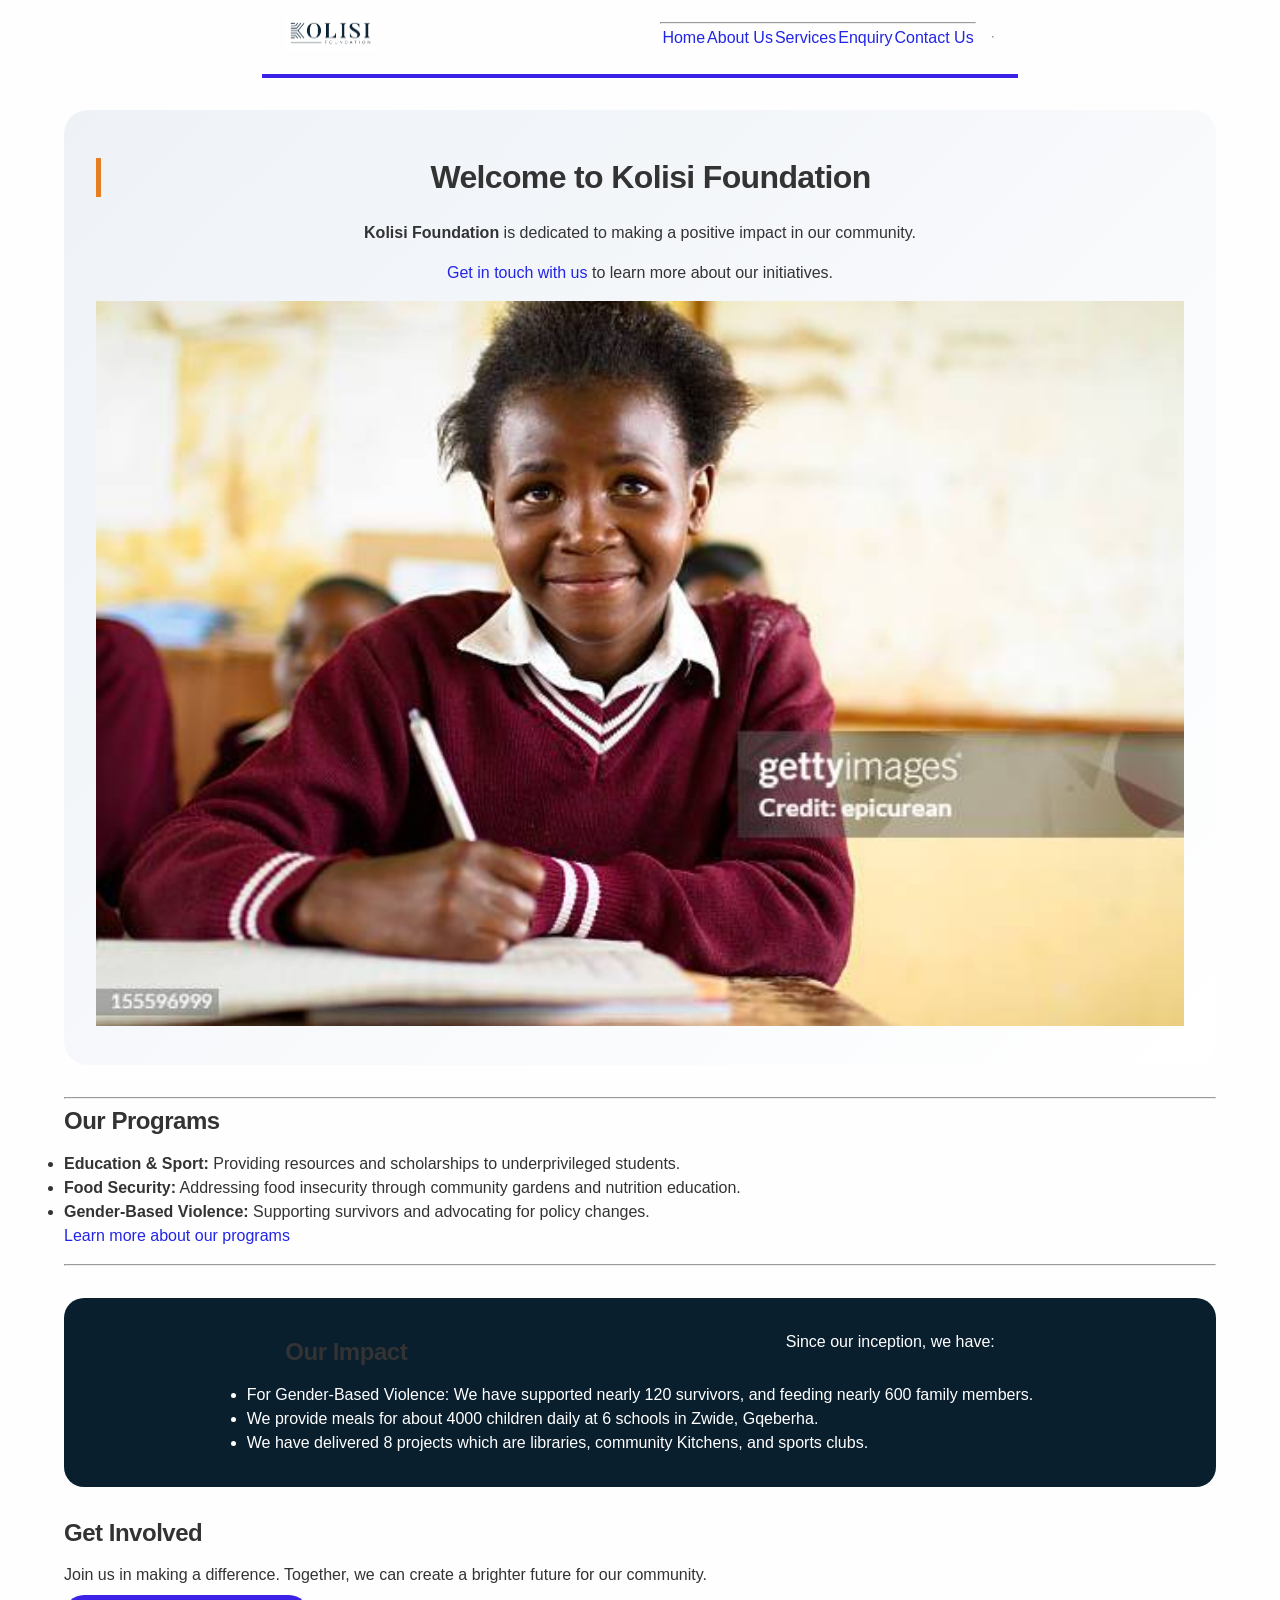
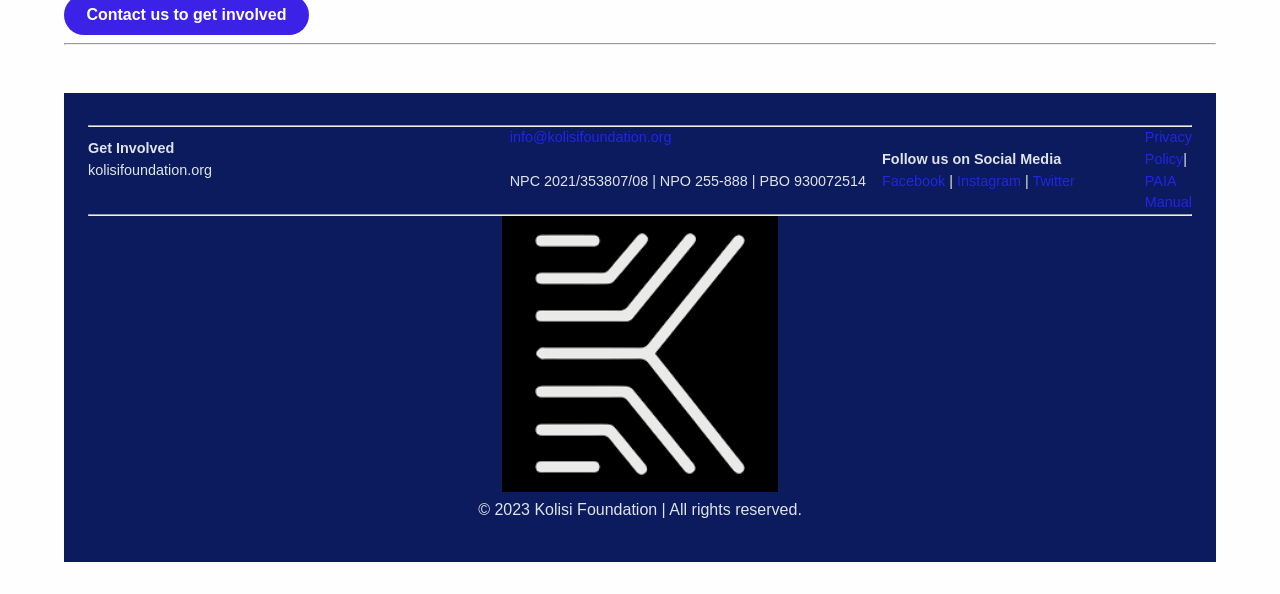
==== index.html @ f2f33336 "Add a contact form to the contact page and an enquiry form to the enquiry page. Also, add a new CSS " ====
<!DOCTYPE html>
<html lang="en">
 <head>
    <meta charset="UTF-8">
    <meta name="viewport" content="width=device-width, initial-scale=1.0">
    <title>Home</title>
    <link rel="stylesheet" href="styles.css">
 </head>
 <body>
  <!-- Header & Navigation -->
   <header class="header-container">
    <div class="logo">
     <a href="index.html"><img src="kolisi-foundation.png" alt="Kolisi Foundation" width="25%" height="25%"></a>
    </div>
    <nav class="navbar">
     <hr>
    <table>
     <tr>
      <td><a href="index.html" class="nav-link active">Home</a></td>
      <td><a href="about.html" class="nav-link">About Us</a></td>
      <td><a href="services.html" class="nav-link">Services</a></td>
      <td><a href="enquiry.html" class="nav-link">Enquiry</a></td>
      <td><a href="contact.html" class="nav-link">Contact Us</a></td>
     </tr>
    </table>  
   </nav>
   <!-- End of Navigation -->
    <hr>
    </header>
  <main class="main-content">
    <!-- Hero Section -->
     <section class="hero">
      <h2>Welcome to Kolisi Foundation</h2>
      <p><strong>Kolisi Foundation</strong> is dedicated to making a positive impact in our community.</p>
      <p> <a href="enquiry.html">Get in touch with us</a> to learn more about our initiatives.</p>
      <img src="School-Learners-img.jpg" alt="School Learners" width="100%" height="100%">
     </section>
     <!-- End of Hero Section -->
     <hr>

     <!-- Featured Programs -->
      <section class="featured-programs">
        <h3>Our Programs</h3>
        <ul>
          <li><strong>Education & Sport:</strong> Providing resources and scholarships to underprivileged students.</li>
          <li><strong>Food Security:</strong> Addressing food insecurity through community gardens and nutrition education.</li>
          <li><strong>Gender-Based Violence:</strong> Supporting survivors and advocating for policy changes.</li>
        </ul>
        <p><a href="services.html">Learn more about our programs</a></p>
      </section>
      <!-- End of Featured Programs -->
      <hr>
      <!-- Stats -->
        <section class="stats">
          <h3>Our Impact</h3>
          <p>Since our inception, we have:</p>
          <ul>
            <li>For Gender-Based Violence: We have supported nearly 120 survivors, and feeding nearly 600 family members.</li>
            <li> We provide meals for about 4000 children daily at 6 schools in Zwide, Gqeberha.</li>
            <li> We have delivered 8 projects which are libraries, community Kitchens, and sports clubs.</li>
          </ul>
        </section>
      <!-- Call to Action -->
       <section class="call-to-action">
        <h3 class="heading-tertiary">Get Involved</h3>
        <p>Join us in making a difference. Together, we can create a brighter future for our community.</p>
        <p><a href="enquiry.html" class="btn-primary">Contact us to get involved</a></p>
       </section>
       <!-- End of Call to Action -->
       <hr>
       <!-- Footer Start-->
<footer class="footer">
  <hr>
  <table width="100%" border="0" cellpadding="10" cellspacing="0">
    <tr valign="center">
      <!-- Get Involve + -->
       <td width="40%">
        <strong>Get Involved</strong><br>kolisifoundation.org<br><br></td>
        <!-- Email + registration numbers -->
         <td width="35%">
          <a href="mailto:info@kolisifoundation.org">info@kolisifoundation.org</a><br><br>
          NPC 2021/353807/08 | NPO 255-888 | PBO 930072514<br><br>
         </td>
        <!-- Social Media -->
        <td width="25%">
          <strong>Follow us on Social Media</strong><br>
          <a href="https://www.facebook.com/kolisifoundation" target="_blank">Facebook</a> | 
          <a href="https://www.instagram.com/kolisifoundation" target="_blank">Instagram</a> | 
          <a href="https://twitter.com/kolisifoundation" target="_blank">Twitter</a>
        </td>
        <!-- Policy Links -->
          <td width="30%">
            <a href="#">Privacy Policy</a>| <a href="#">PAIA Manual</a>
          </td>
    </tr>
  </table>
  <hr>
  <div align="center">
    <img src="kf-mini-logo.png" alt="Kolisi Foundation" width="25%" height="25%">
    <p>&copy; 2023 Kolisi Foundation | All rights reserved.</p>
  </div>
</footer>
<!-- End of Footer -->
  </main>
  </body>
</html>
---- styles.css ----
/* ---------------------------------------------
   1. CSS RESET & BASE STYLES (consistent across browsers)
   --------------------------------------------- */
* {
    margin: 0;
    padding: 0;
    box-sizing: border-box;
}

/* Set base font size (1rem = 10px) */
html {
    font-size: 100%; /* 10px default */
}

body {
    font-family: 'Segoe UI', Roboto, 'Helvetica Neue', sans-serif;
    background-color: #fefefe;
    color: #333;
    line-height: 1.5;
    display: flex;
    flex-direction: column;
    min-height: 100vh;
}

/* Main content wrapper – pushes footer down */
main {
    flex: 1;
    max-width: 1200px;
    margin: 0 auto;
    padding: 2rem 1.5rem;
    width: 100%;
}

/* ---------------------------------------------
   2. TYPOGRAPHY STYLES (scales, weights, spacing)
   --------------------------------------------- */
h1, h2, h3, h4 {
    font-weight: 700;
    line-height: 1.2;
    margin-bottom: 1rem;
    letter-spacing: -0.02em;
}

h1 {
    font-size: 2.5rem;   /* 25px */
}

h2 {
    font-size: 2rem;     /* 20px */
    border-left: 5px solid #e67e22;
    padding-left: 1rem;
    margin-top: 1rem;
    margin-bottom: 1.5rem;
}

h3 {
    font-size: 1.5rem;   /* 15px */
    color: #333;
    margin-top: 0.5rem;
}

p {
    margin-bottom: 1rem;
    font-size: 1rem;
    line-height: 1.5;
}

a {
    color: #2225e6;
    text-decoration: none;
    transition: all 0.2s ease;
}

a:hover {
    text-decoration: underline;
    color: #162fbf;
}

/* Typography helper for small text */
.small-text {
    font-size: 0.875rem; /* 24px */
    letter-spacing: 0.02em;
}

/* ---------------------------------------------
   3. LAYOUT STRUCTURE – Flexbox & Grid (Desktop first)
   --------------------------------------------- */
/* Header with navigation */
header {
    background-color:#fefefe;
    color: white;
    padding: 1rem 1.5rem;
    border-bottom: 4px solid #3c22e6;
}

.header-container {
    max-width: 1200px;
    margin: 0 auto;
    display: flex;
    flex-wrap: wrap;
    justify-content: space-between;
    align-items: center;
    gap: 1rem;
}

.logo h1 {
    margin: 0;
    font-size: 1.5rem;
}

.logo a {
    color: white;
    text-decoration: none;
}

nav ul {
    display: flex;
    flex-wrap: wrap;
    list-style: none;
    gap: 1.5rem;
}

nav ul li a {
    color: #f0f0f0;
    font-weight: 500;
    padding: 0.5rem 0;
}

nav ul li a:hover,
nav ul li a.active {
    color: #3accf9;
    border-bottom: 2px solid #3c22e6;
}

/* Grid for service cards (index & service page) */
.service-grid, .featured-grid {
    display: grid;
    grid-template-columns: repeat(auto-fit, minmax(280px, 1fr));
    gap: 2rem;
    margin: 2rem 0;
}

.card {
    background: #f9fafc;
    padding: 1.5rem;
    border-radius: 16px;
    box-shadow: 0 2px 8px rgba(0,0,0,0.05);
    transition: transform 0.2s, box-shadow 0.2s;
    border-top: 4px solid #6022e6;
}

.card:hover {
    transform: translateY(-5px);
    box-shadow: 0 10px 20px rgba(0,0,0,0.1);
}

/* About page – team grid */
.team-grid {
    display: grid;
    grid-template-columns: repeat(auto-fill, minmax(220px, 1fr));
    gap: 1.5rem;
    margin: 2rem 0;
}

.team-member {
    background: white;
    border: 1px solid #e0e7ef;
    padding: 1rem;
    border-radius: 12px;
    transition: box-shadow 0.2s;
}

.team-member:hover {
    box-shadow: 0 4px 12px rgba(0,0,0,0.08);
}

/* Contact page – two-column layout */
.contact-grid {
    display: grid;
    grid-template-columns: 1fr 1fr;
    gap: 2rem;
    margin: 2rem 0;
}

/* Form layout */
form {
    background: #f8fafc;
    padding: 1.8rem;
    border-radius: 20px;
}

fieldset {
    border: 1px solid #cbd5e1;
    border-radius: 12px;
    padding: 1rem 1.5rem;
    margin-bottom: 1.5rem;
}

legend {
    font-weight: bold;
    padding: 0 1rem;
}

label {
    font-weight: 500;
    display: block;
    margin-top: 0.75rem;
}

input, select, textarea {
    width: 100%;
    max-width: 500px;
    padding: 0.6rem;
    margin-top: 0.25rem;
    margin-bottom: 0.8rem;
    border: 1px solid #cbd5e1;
    border-radius: 8px;
    font-family: inherit;
    transition: border 0.2s, box-shadow 0.2s;
}

input:focus, select:focus, textarea:focus {
    outline: none;
    border-color: #3c22e6;
    box-shadow: 0 0 0 3px rgba(60, 34, 230, 0.2);
}

button, .btn-primary {
    background-color: #3c22e6;
    color: white;
    padding: 0.7rem 1.4rem;
    border: none;
    border-radius: 50px;
    font-weight: 600;
    cursor: pointer;
    transition: background 0.2s;
}

button:hover, .btn-primary:hover {
    background-color: #162fbf;
}

/* Service table */
.service-table {
    width: 100%;
    border-collapse: collapse;
    margin: 2rem 0;
}

.service-table th, .service-table td {
    border: 1px solid #ccc;
    padding: 12px;
    text-align: left;
    vertical-align: top;
}

.service-table th {
    background: #0a1f2e;
    color: white;
}

.service-table tr:nth-child(even) {
    background: #f9fafb;
}

/* Hero section on index */
.hero {
    background: linear-gradient(135deg, #eef2f7, #fff);
    padding: 2rem;
    border-radius: 24px;
    text-align: center;
    margin-bottom: 2rem;
}

.stats {
    display: flex;
    flex-wrap: wrap;
    justify-content: space-around;
    background: #0a1f2e;
    color: white;
    padding: 2rem;
    border-radius: 20px;
    margin: 2rem 0;
}

.stat-item {
    text-align: center;
    min-width: 120px;
}

.stat-number {
    font-size: 2rem;
    font-weight: bold;
    color: #f9b43a;
}

/* ---------------------------------------------
   4. FOOTER (Kolisi Foundation style with map link)
   --------------------------------------------- */
footer {
    background-color: #0b1b5e;
    color: #e0e4e8;
    padding: 2rem 1.5rem 1.5rem;
    font-size: 0.9rem;
    margin-top: 3rem;
}

.footer-container {
    max-width: 1200px;
    margin: 0 auto;
}

.footer-grid {
    display: grid;
    grid-template-columns: repeat(auto-fit, minmax(200px, 1fr));
    gap: 2rem;
    margin-bottom: 2rem;
}

.footer-col p, .footer-col div {
    margin-bottom: 0.75rem;
}

.bequest-note {
    font-size: 0.85rem;
    color: #cbd5e1;
    border-left: 3px solid #e67e22;
    padding-left: 0.75rem;
}

.contact-email a, .map-link a {
    color: #f9b43a;
}

.reg-numbers {
    font-size: 0.8rem;
    background: rgba(255,255,255,0.05);
    padding: 0.5rem;
    border-radius: 8px;
    display: inline-block;
}

.icon-row {
    font-size: 1.4rem;
    letter-spacing: 0.5rem;
    margin: 1rem 0;
}

.policy-links a {
    color: #e0e4e8;
    margin-right: 1rem;
    font-size: 0.85rem;
}

.policy-links a:hover {
    color: #f9b43a;
}

.copyright {
    text-align: center;
    padding-top: 1.5rem;
    margin-top: 1rem;
    border-top: 1px solid #2c4c6e;
    display: flex;
    flex-wrap: wrap;
    justify-content: space-between;
    align-items: center;
    gap: 0.5rem;
}

.developer {
    font-size: 0.75rem;
}

/* ---------------------------------------------
   5. RESPONSIVE DESIGN (media queries, relative units)
   --------------------------------------------- */
/* Tablet breakpoint (max-width: 768px) */
@media (max-width: 768px) {
    html {
        font-size: 95%; 
    }
    /* slightly smaller base */
    .header-container {
        flex-direction: column;
        text-align: center;
    }
    
    nav ul {
        justify-content: center;
        gap: 1rem;
    }
    
    h1 {
        font-size: 2rem;
    }
    
    h2 {
        font-size: 1.6rem;
    }
    
    .contact-grid {
        grid-template-columns: 1fr;
        gap: 1rem;
    }
    
    .footer-grid {
        grid-template-columns: 1fr;
        text-align: center;
    }
    
    .bequest-note {
        text-align: left;
    }
    
    .copyright {
        flex-direction: column;
    }
    
    .stats {
        flex-direction: column;
        gap: 1rem;
    }
}

/* Mobile breakpoint (max-width: 480px) */
@media (max-width: 480px) {
    body {
        font-size: 0.95rem;
    }
    
    main {
        padding: 1rem;
    }
    
    nav ul {
        gap: 0.75rem;
        flex-wrap: wrap;
    }
    
    nav ul li a {
        font-size: 0.9rem;
    }
    
    .card, .team-member {
        padding: 1rem;
    }
    
    .hero {
        padding: 1.5rem;
    }
    
    button, .btn-primary {
        width: 100%;
        text-align: center;
    }
    
    input, select, textarea {
        max-width: 100%;
    }
    
    .service-table th, .service-table td {
        padding: 8px;
        font-size: 0.85rem;
    }
}

/* ---------------------------------------------
   6. RESPONSIVE IMAGES (srcset & sizes hint)
   --------------------------------------------- */

*/
img {
    max-width: 100%;
    height: auto;
    display: block;
}

/* ---------------------------------------------
   7. VISUAL ENHANCEMENTS & PSEUDO-CLASSES
   --------------------------------------------- */
a:focus-visible, button:focus-visible, input:focus-visible {
    outline: 2px solid #e67e22;
    outline-offset: 2px;
}

.donate-btn {
    background-color: #e67e22;
    padding: 0.5rem 1rem;
    border-radius: 50px;
    color: white;
    font-weight: bold;
}

.donate-btn:hover {
    background-color: #bf6516;
    transform: scale(1.02);
}

/* Custom scrollbar (optional) */
::-webkit-scrollbar {
    width: 8px;
}
::-webkit-scrollbar-track {
    background: #f1f1f1;
}
::-webkit-scrollbar-thumb {
    background: #e67e22;
    border-radius: 4px;
}
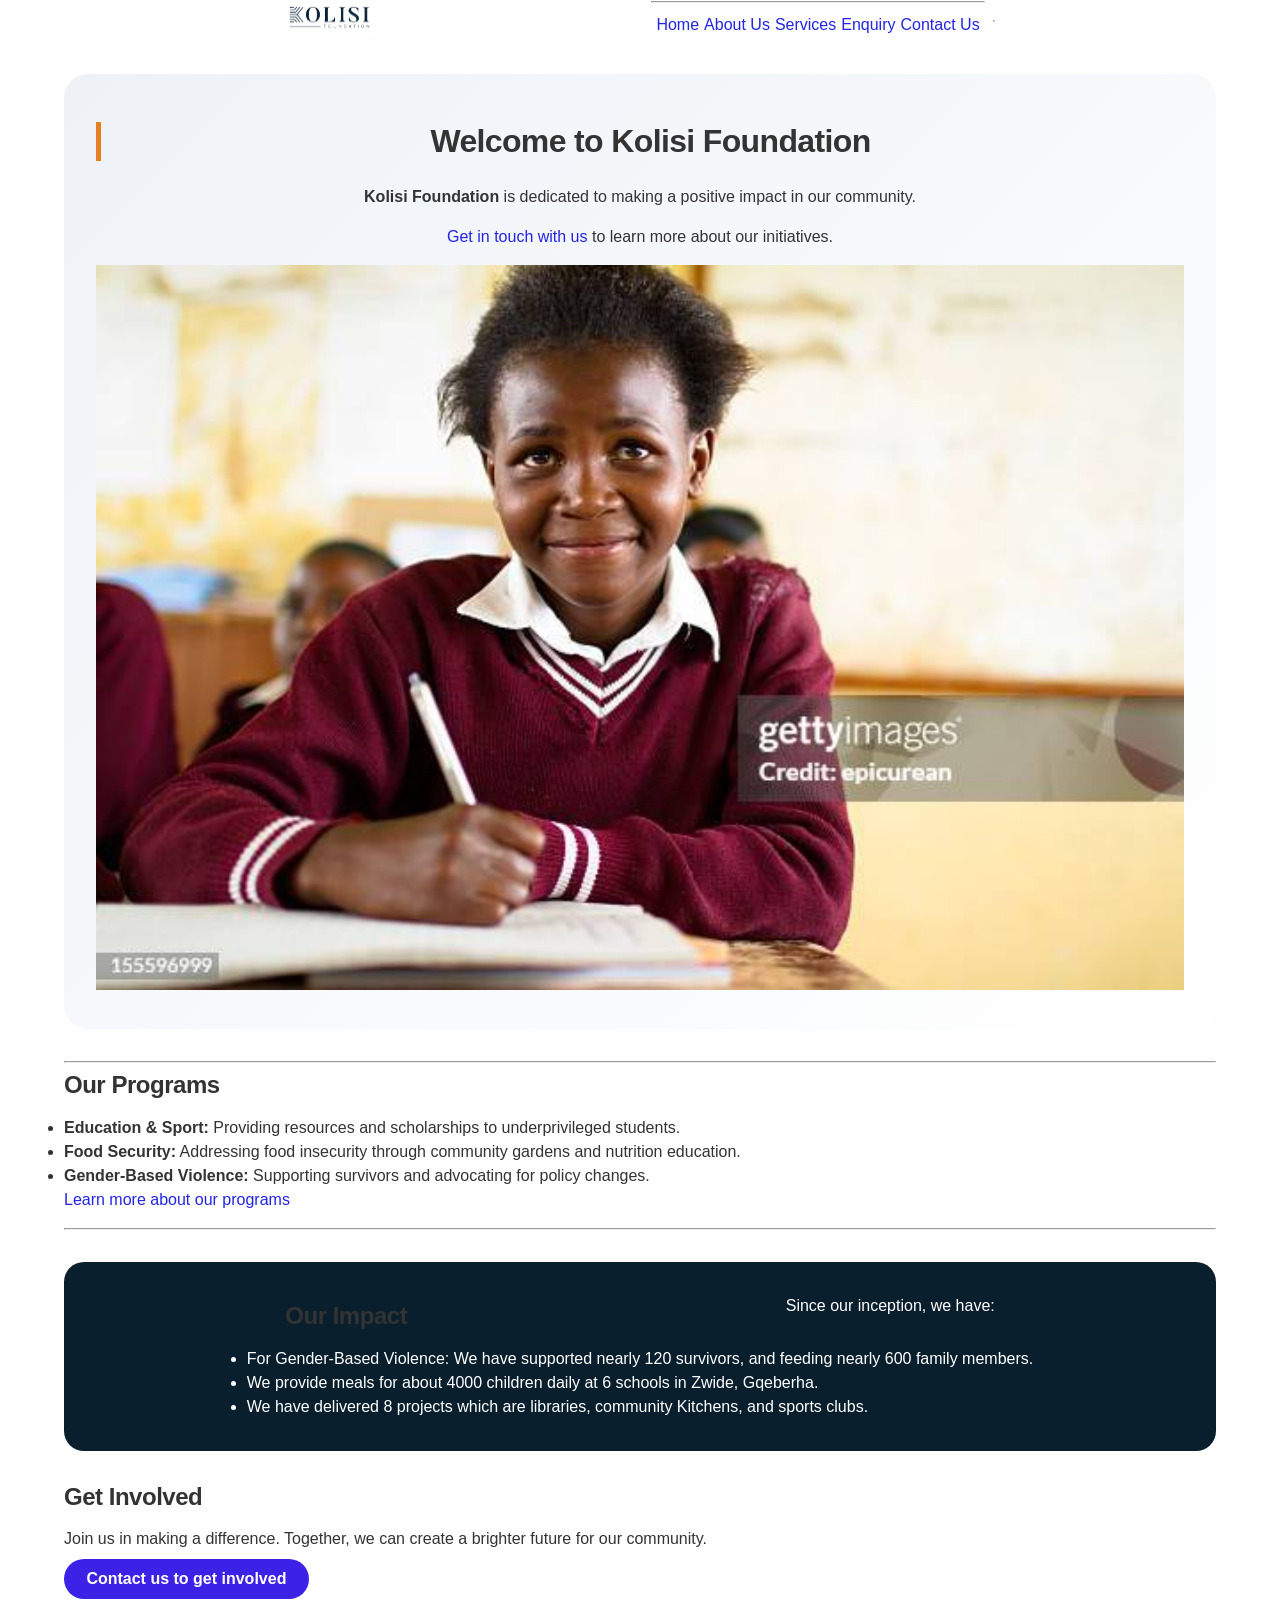
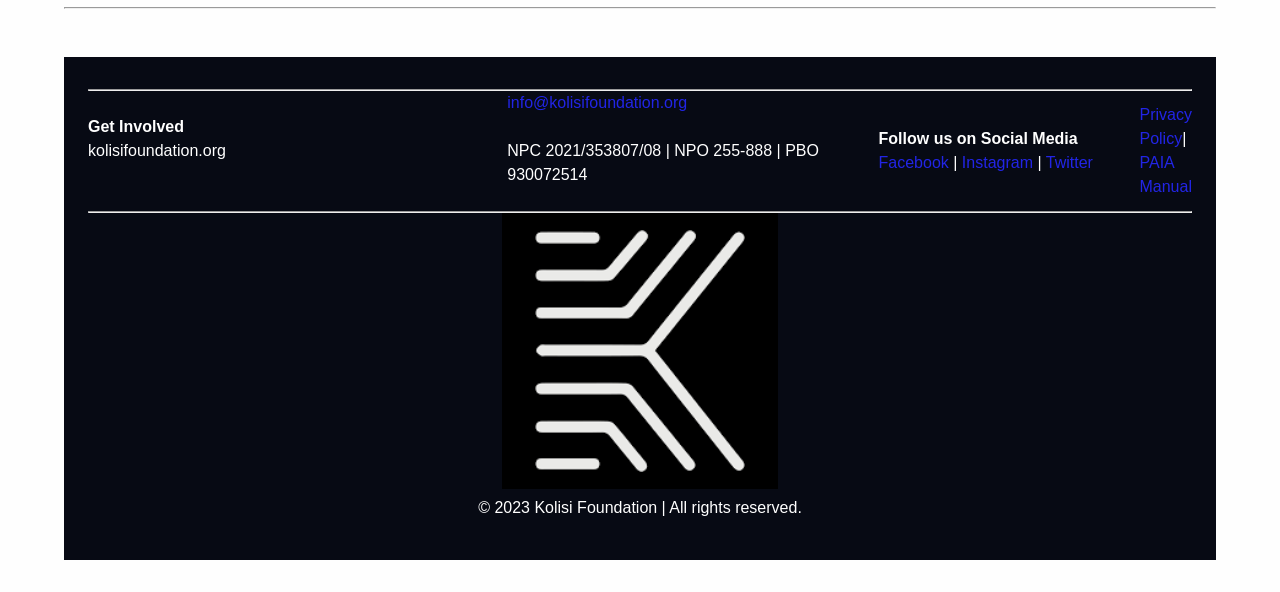
==== commit de303916: "" ====
--- a/index.html
+++ b/index.html
@@ -14,7 +14,8 @@
     </div>
     <nav class="navbar">
      <hr>
-    <table>
+    <table cellpadding="5" cellspacing="5" width="100%">
+      <tr>
      <tr>
       <td><a href="index.html" class="nav-link active">Home</a></td>
       <td><a href="about.html" class="nav-link">About Us</a></td>
--- a/styles.css
+++ b/styles.css
@@ -1,5 +1,5 @@
 /* ---------------------------------------------
-   1. CSS RESET & BASE STYLES (consistent across browsers)
+   1. CSS RESET & BASE STYLES 
    --------------------------------------------- */
 * {
     margin: 0;
@@ -7,9 +7,9 @@
     box-sizing: border-box;
 }
 
-/* Set base font size (1rem = 10px) */
+
 html {
-    font-size: 100%; /* 10px default */
+    font-size: 100%; 
 }
 
 body {
@@ -32,7 +32,7 @@
 }
 
 /* ---------------------------------------------
-   2. TYPOGRAPHY STYLES (scales, weights, spacing)
+   2. TYPOGRAPHY STYLES 
    --------------------------------------------- */
 h1, h2, h3, h4 {
     font-weight: 700;
@@ -42,11 +42,11 @@
 }
 
 h1 {
-    font-size: 2.5rem;   /* 25px */
+    font-size: 3rem;   
 }
 
 h2 {
-    font-size: 2rem;     /* 20px */
+    font-size: 2rem;     
     border-left: 5px solid #e67e22;
     padding-left: 1rem;
     margin-top: 1rem;
@@ -54,7 +54,7 @@
 }
 
 h3 {
-    font-size: 1.5rem;   /* 15px */
+    font-size: 1.5rem;  
     color: #333;
     margin-top: 0.5rem;
 }
@@ -68,17 +68,17 @@
 a {
     color: #2225e6;
     text-decoration: none;
-    transition: all 0.2s ease;
+    transition: all 0.4s ease;
 }
 
 a:hover {
     text-decoration: underline;
-    color: #162fbf;
+    color: #1621bf;
 }
 
 /* Typography helper for small text */
 .small-text {
-    font-size: 0.875rem; /* 24px */
+    font-size: 1rem; 
     letter-spacing: 0.02em;
 }
 
@@ -86,11 +86,11 @@
    3. LAYOUT STRUCTURE – Flexbox & Grid (Desktop first)
    --------------------------------------------- */
 /* Header with navigation */
-header {
+.site-header {
     background-color:#fefefe;
     color: white;
-    padding: 1rem 1.5rem;
-    border-bottom: 4px solid #3c22e6;
+    padding: 3rem 6rem;
+    border-bottom: 6px solid #e65a22;
 }
 
 .header-container {
@@ -100,12 +100,12 @@
     flex-wrap: wrap;
     justify-content: space-between;
     align-items: center;
-    gap: 1rem;
+    gap: 0.5rem;
 }
 
 .logo h1 {
     margin: 0;
-    font-size: 1.5rem;
+    font-size: 0.5rem;
 }
 
 .logo a {
@@ -117,7 +117,7 @@
     display: flex;
     flex-wrap: wrap;
     list-style: none;
-    gap: 1.5rem;
+    gap: 8rem;
 }
 
 nav ul li a {
@@ -132,7 +132,7 @@
     border-bottom: 2px solid #3c22e6;
 }
 
-/* Grid for service cards (index & service page) */
+/* Grid for service cards */
 .service-grid, .featured-grid {
     display: grid;
     grid-template-columns: repeat(auto-fit, minmax(280px, 1fr));
@@ -150,14 +150,14 @@
 }
 
 .card:hover {
-    transform: translateY(-5px);
+    transform: translateY(-6px);
     box-shadow: 0 10px 20px rgba(0,0,0,0.1);
 }
 
 /* About page – team grid */
 .team-grid {
     display: grid;
-    grid-template-columns: repeat(auto-fill, minmax(220px, 1fr));
+    grid-template-columns: repeat(auto-fill, minmax(250px, 1fr));
     gap: 1.5rem;
     margin: 2rem 0;
 }
@@ -184,7 +184,7 @@
 
 /* Form layout */
 form {
-    background: #f8fafc;
+    background: #1f0cef;
     padding: 1.8rem;
     border-radius: 20px;
 }
@@ -237,14 +237,14 @@
 }
 
 button:hover, .btn-primary:hover {
-    background-color: #162fbf;
+    background-color: #163bbf;
 }
 
 /* Service table */
 .service-table {
     width: 100%;
     border-collapse: collapse;
-    margin: 2rem 0;
+    margin: 3rem 0;
 }
 
 .service-table th, .service-table td {
@@ -291,22 +291,21 @@
 .stat-number {
     font-size: 2rem;
     font-weight: bold;
-    color: #f9b43a;
 }
 
 /* ---------------------------------------------
-   4. FOOTER (Kolisi Foundation style with map link)
+   4. FOOTER
    --------------------------------------------- */
 footer {
-    background-color: #0b1b5e;
-    color: #e0e4e8;
+    background-color: #070a14;
+    color:white;
     padding: 2rem 1.5rem 1.5rem;
-    font-size: 0.9rem;
+    font-size: 1rem;
     margin-top: 3rem;
 }
 
 .footer-container {
-    max-width: 1200px;
+    max-width: 1000px;
     margin: 0 auto;
 }
 
@@ -318,14 +317,14 @@
 }
 
 .footer-col p, .footer-col div {
-    margin-bottom: 0.75rem;
+    margin-bottom: 4rem;
 }
 
 .bequest-note {
-    font-size: 0.85rem;
+    font-size: 5rem;
     color: #cbd5e1;
-    border-left: 3px solid #e67e22;
-    padding-left: 0.75rem;
+    border-left: 10px solid #e67e22;
+    padding-left: 4rem;
 }
 
 .contact-email a, .map-link a {
@@ -334,7 +333,7 @@
 
 .reg-numbers {
     font-size: 0.8rem;
-    background: rgba(255,255,255,0.05);
+    background: rgba(255, 255, 255, 0.1);
     padding: 0.5rem;
     border-radius: 8px;
     display: inline-block;
@@ -352,15 +351,11 @@
     font-size: 0.85rem;
 }
 
-.policy-links a:hover {
-    color: #f9b43a;
-}
-
 .copyright {
     text-align: center;
     padding-top: 1.5rem;
     margin-top: 1rem;
-    border-top: 1px solid #2c4c6e;
+    border-top: 1px solid #546e2c;
     display: flex;
     flex-wrap: wrap;
     justify-content: space-between;
@@ -369,16 +364,36 @@
 }
 
 .developer {
-    font-size: 0.75rem;
+    font-size: 2rem;
 }
 
 /* ---------------------------------------------
-   5. RESPONSIVE DESIGN (media queries, relative units)
-   --------------------------------------------- */
-/* Tablet breakpoint (max-width: 768px) */
+   5. RESPONSIVE DESIGN
+   --------------------------------------------- */
+/* Tablet breakpoint */
+@media (max-width: 992px) {
+    .grid-3col,
+    .grid-4col {
+        grid-template-columns: repeat(2, 1fr);
+        gap: 1.5rem;
+    }
+    
+    .hero-title {
+        font-size: 2.2rem;
+    }
+    
+    .heading-primary {
+        font-size: 2.2rem;
+    }
+    
+    .heading-secondary {
+        font-size: 1.8rem;
+    }
+}
+
 @media (max-width: 768px) {
     html {
-        font-size: 95%; 
+        font-size: 90%; 
     }
     /* slightly smaller base */
     .header-container {
@@ -400,12 +415,12 @@
     }
     
     .contact-grid {
-        grid-template-columns: 1fr;
+        grid-template-columns: 2fr;
         gap: 1rem;
     }
     
     .footer-grid {
-        grid-template-columns: 1fr;
+        grid-template-columns: 2fr;
         text-align: center;
     }
     
@@ -428,8 +443,8 @@
     body {
         font-size: 0.95rem;
     }
-    
-    main {
+
+    .main-content {
         padding: 1rem;
     }
     
@@ -465,8 +480,8 @@
     }
 }
 
-/* ---------------------------------------------
-   6. RESPONSIVE IMAGES (srcset & sizes hint)
+/* ---------------------
+    6. IMAGE STYLES
    --------------------------------------------- */
 
 */
@@ -477,15 +492,15 @@
 }
 
 /* ---------------------------------------------
-   7. VISUAL ENHANCEMENTS & PSEUDO-CLASSES
+   7. VISUAL ENHANCEMENTS
    --------------------------------------------- */
 a:focus-visible, button:focus-visible, input:focus-visible {
-    outline: 2px solid #e67e22;
+    outline: 2px solid #e69822;
     outline-offset: 2px;
 }
 
 .donate-btn {
-    background-color: #e67e22;
+    background-color: #e67422;
     padding: 0.5rem 1rem;
     border-radius: 50px;
     color: white;
@@ -493,11 +508,11 @@
 }
 
 .donate-btn:hover {
-    background-color: #bf6516;
+    background-color: #ec852a;
     transform: scale(1.02);
 }
 
-/* Custom scrollbar (optional) */
+/* Custom scrollbar */
 ::-webkit-scrollbar {
     width: 8px;
 }
@@ -505,6 +520,6 @@
     background: #f1f1f1;
 }
 ::-webkit-scrollbar-thumb {
-    background: #e67e22;
+    background: #e66d22;
     border-radius: 4px;
 }
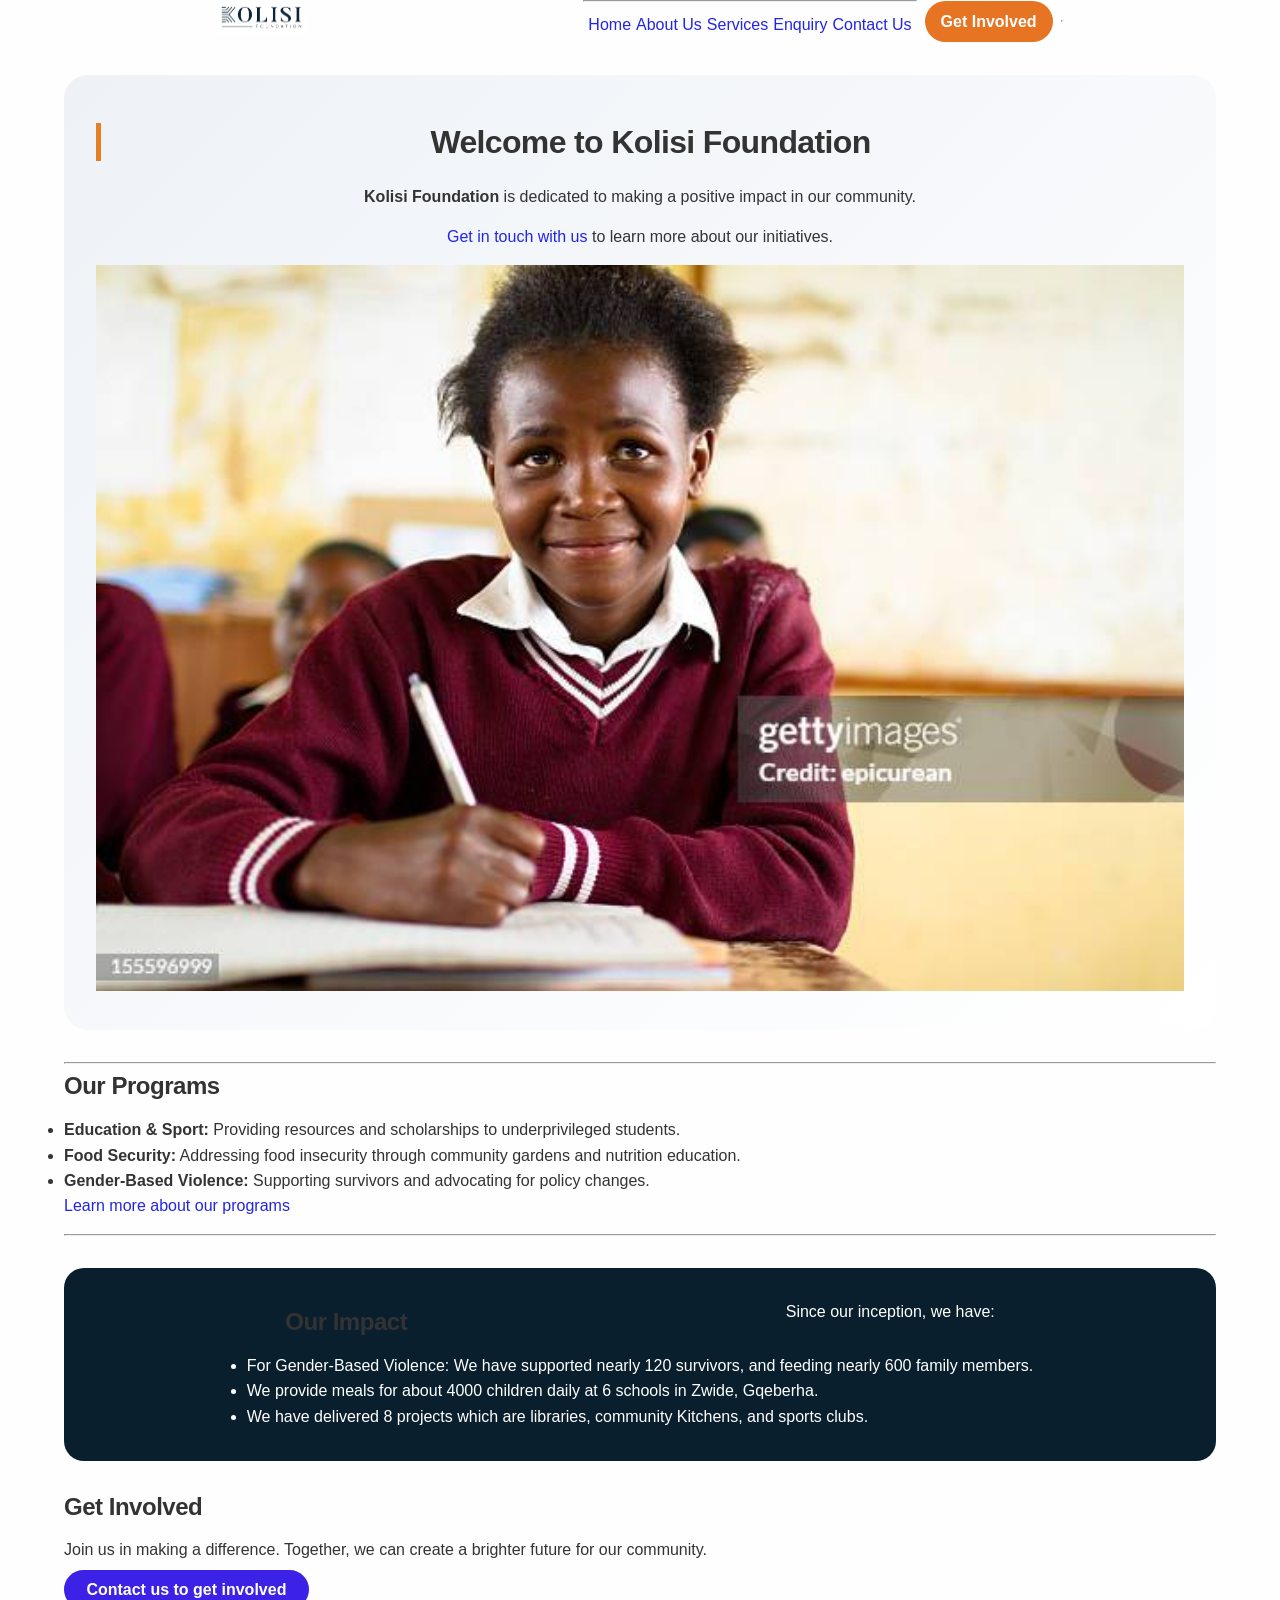
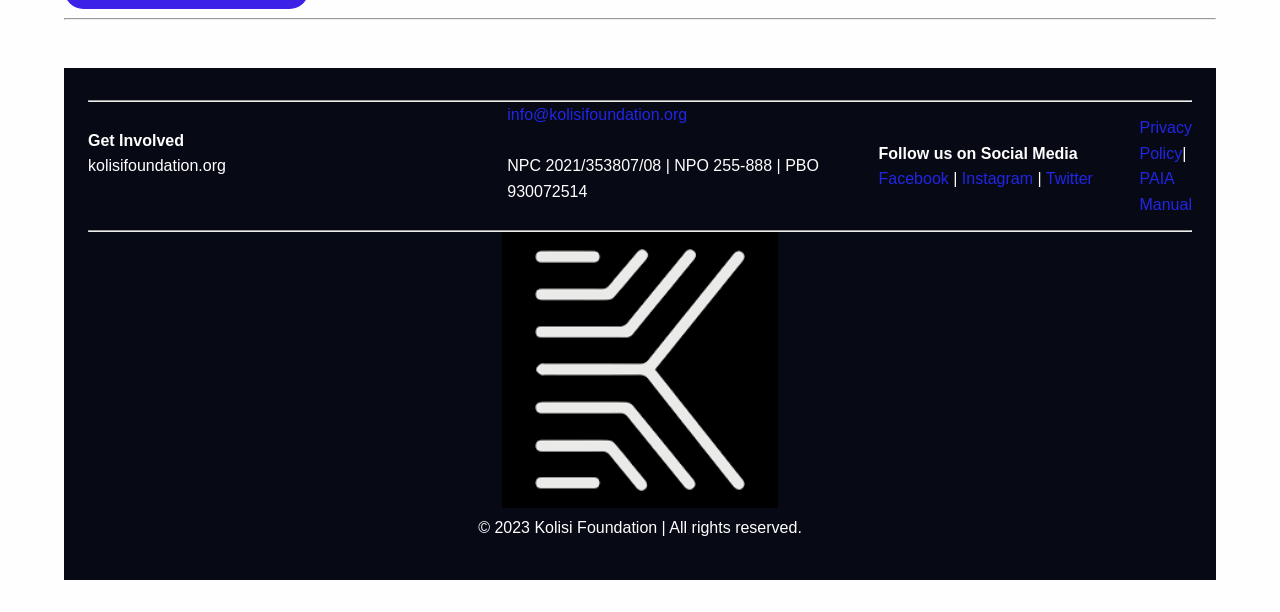
==== commit 1f37e867: "Added responsive hamburger menu to all pages and created a new grid class for better layout of servi" ====
--- a/index.html
+++ b/index.html
@@ -12,6 +12,14 @@
     <div class="logo">
      <a href="index.html"><img src="kolisi-foundation.png" alt="Kolisi Foundation" width="25%" height="25%"></a>
     </div>
+    
+    <!-- Hamburger toggle (hidden on desktop) -->
+    <input type="checkbox" id="nav-toggle" class="nav-toggle">
+   <label for="nav-toggle" class="nav-toggle-label">
+     <span></span>
+     <span></span>
+     <span></span>
+    </label>
     <nav class="navbar">
      <hr>
     <table cellpadding="5" cellspacing="5" width="100%">
@@ -25,6 +33,7 @@
      </tr>
     </table>  
    </nav>
+    <a href="enquiry.html" class="donate-btn">Get Involved</a>
    <!-- End of Navigation -->
     <hr>
     </header>
--- a/styles.css
+++ b/styles.css
@@ -10,13 +10,14 @@
 
 html {
     font-size: 100%; 
+    scroll-behavior: smooth;
 }
 
 body {
     font-family: 'Segoe UI', Roboto, 'Helvetica Neue', sans-serif;
     background-color: #fefefe;
     color: #333;
-    line-height: 1.5;
+    line-height: 1.6;
     display: flex;
     flex-direction: column;
     min-height: 100vh;
@@ -86,13 +87,25 @@
    3. LAYOUT STRUCTURE – Flexbox & Grid (Desktop first)
    --------------------------------------------- */
 /* Header with navigation */
+.container {
+    max-width: 1200px;
+    margin: 0 auto;
+    padding: 0 1.5rem;
+    width: 100%;
+}
 .site-header {
     background-color:#fefefe;
     color: white;
     padding: 3rem 6rem;
     border-bottom: 6px solid #e65a22;
 }
-
+.main-content{
+    flex: 1;
+    max-width: 1200px;
+    margin: 0 auto;
+    padding: 2rem 1.5rem;
+        width: 100%;
+}
 .header-container {
     max-width: 1200px;
     margin: 0 auto;
@@ -133,6 +146,13 @@
 }
 
 /* Grid for service cards */
+.grid-auto-fit {
+    display: grid;
+    grid-template-columns: repeat(auto-fit, minmax(250px, 1fr));
+    gap: 2rem;
+    margin: 2rem 0;
+}
+
 .service-grid, .featured-grid {
     display: grid;
     grid-template-columns: repeat(auto-fit, minmax(280px, 1fr));
@@ -479,9 +499,123 @@
         font-size: 0.85rem;
     }
 }
-
+/* ----------- Hamburger Menu (Mobile only)-------------*/
+.nav-toggle {
+    display: none; /* hide the checkbox itself */
+}
+/* Hamburger icon styles - hidden on desktop, shown on mobile */
+.nav-toggle-label {
+    display: none; /* hidden on desktop */
+    flex-direction: column;
+    justify-content: space-between;
+    width: 30px;
+    height: 21px;
+    cursor: pointer;
+}
+.nav-toggle-label span {
+    display: block;
+    height: 3px;
+    width: 100%;
+    background-color: white;
+    border-radius: 3px;
+    transition: all 0.3s ease;
+}
+/*----- MOBILE STYLES (max-width: 767px) -----*/
+@media (max-width: 767px) {
+    .nav-toggle-label {
+        display: flex; /* show hamburger on mobile */
+    }
+    
+    .navbar {
+        display: none; /* hide nav by default on mobile */
+        width: 100%;
+        margin-top: 1rem;
+    }
+
+    .navbar ul {
+        flex-direction: column;
+        align-items: center;
+        gap: 1rem;
+        padding: 1rem;
+    }
+    .nav-toggle-label { order: 1;}
+    .logo { order: 2; }
+    .donate-btn { order: 3;}
+    .navbar { order: 4; }
+    
+    .nav-toggle:checked ~ .navbar {
+        display: block; /* show nav when checkbox is checked */
+    }
+    .nav-toggle:checked ~ .nav-toggle-label span:nth-child(1) {
+        transform: rotate(45deg) translate(5px, 5px);
+    }
+    .nav-toggle:checked ~ .nav-toggle-label span:nth-child(2) {
+        opacity: 0;
+    }
+    .nav-toggle:checked ~ .nav-toggle-label span:nth-child(3) {
+        transform: rotate(-45deg) translate(5px, -5px);
+    }
+}
+/* Desktop Large (min-width: 1400px) */
+@media (min-width: 1400px) {
+    .container,
+    .main-content {
+        max-width: 1200px;
+        margin: 0 auto;
+    }
+    .grid-3col {
+        gap: 2.5rem;
+    }
+    .header-container {
+        padding: 0 6rem;
+    }
+    
+    .site-header {
+        padding: 3rem 6rem;
+    }
+    html {
+        font-size: 105%;
+    }
+    
+    main {
+        padding: 2rem 6rem;
+    }
+    
+    .footer-container {
+        padding: 0 6rem;
+    }
+}
+/*----------------------------------------------------------
+    UTILITY CLASSES FOR RESPONSIVE HIDE/SHOW
+---------------------------------------------------------- */
+.hide-mobile {
+    display: inline;
+}
+.show-on-mobile {
+    display: none;
+}
+@media (max-width: 576px) {
+    .hide-mobile {
+        display: none;
+    }
+    .show-on-mobile {
+        display: inline;
+    }
+}
+/*---------------------------------------------
+   PRINT STYLES
+   --------------------------------------------- */
+@media print {
+    .site-header, 
+    .site-footer, 
+    nav,
+    .donate-btn,
+    .hero-buttons .btn-primary {
+        display: none;
+    }
+}
 /* ---------------------
-    6. IMAGE STYLES
+     IMAGE STYLES
    --------------------------------------------- */
 
 */
@@ -490,9 +624,13 @@
     height: auto;
     display: block;
 }
+.responsive-img {
+    max-width: 100%;
+    height: auto;
+}
 
 /* ---------------------------------------------
-   7. VISUAL ENHANCEMENTS
+    VISUAL ENHANCEMENTS
    --------------------------------------------- */
 a:focus-visible, button:focus-visible, input:focus-visible {
     outline: 2px solid #e69822;
@@ -522,4 +660,19 @@
 ::-webkit-scrollbar-thumb {
     background: #e66d22;
     border-radius: 4px;
-}+}
+/*----------------------------------------------
+   ACCESSIBILITY & FOCUS STATES
+   --------------------------------------------- */
+   a:focus-visible, 
+   button:focus-visible,
+   input:focus-visible,
+   select:focus-visible,
+   textarea:focus-visible {
+    outline: 2px solid #e69822;
+    outline-offset: 2px;
+   }
+   /* Smooth scrolling for anchor links */
+   html{
+    scroll-padding-top: 80px;
+   }
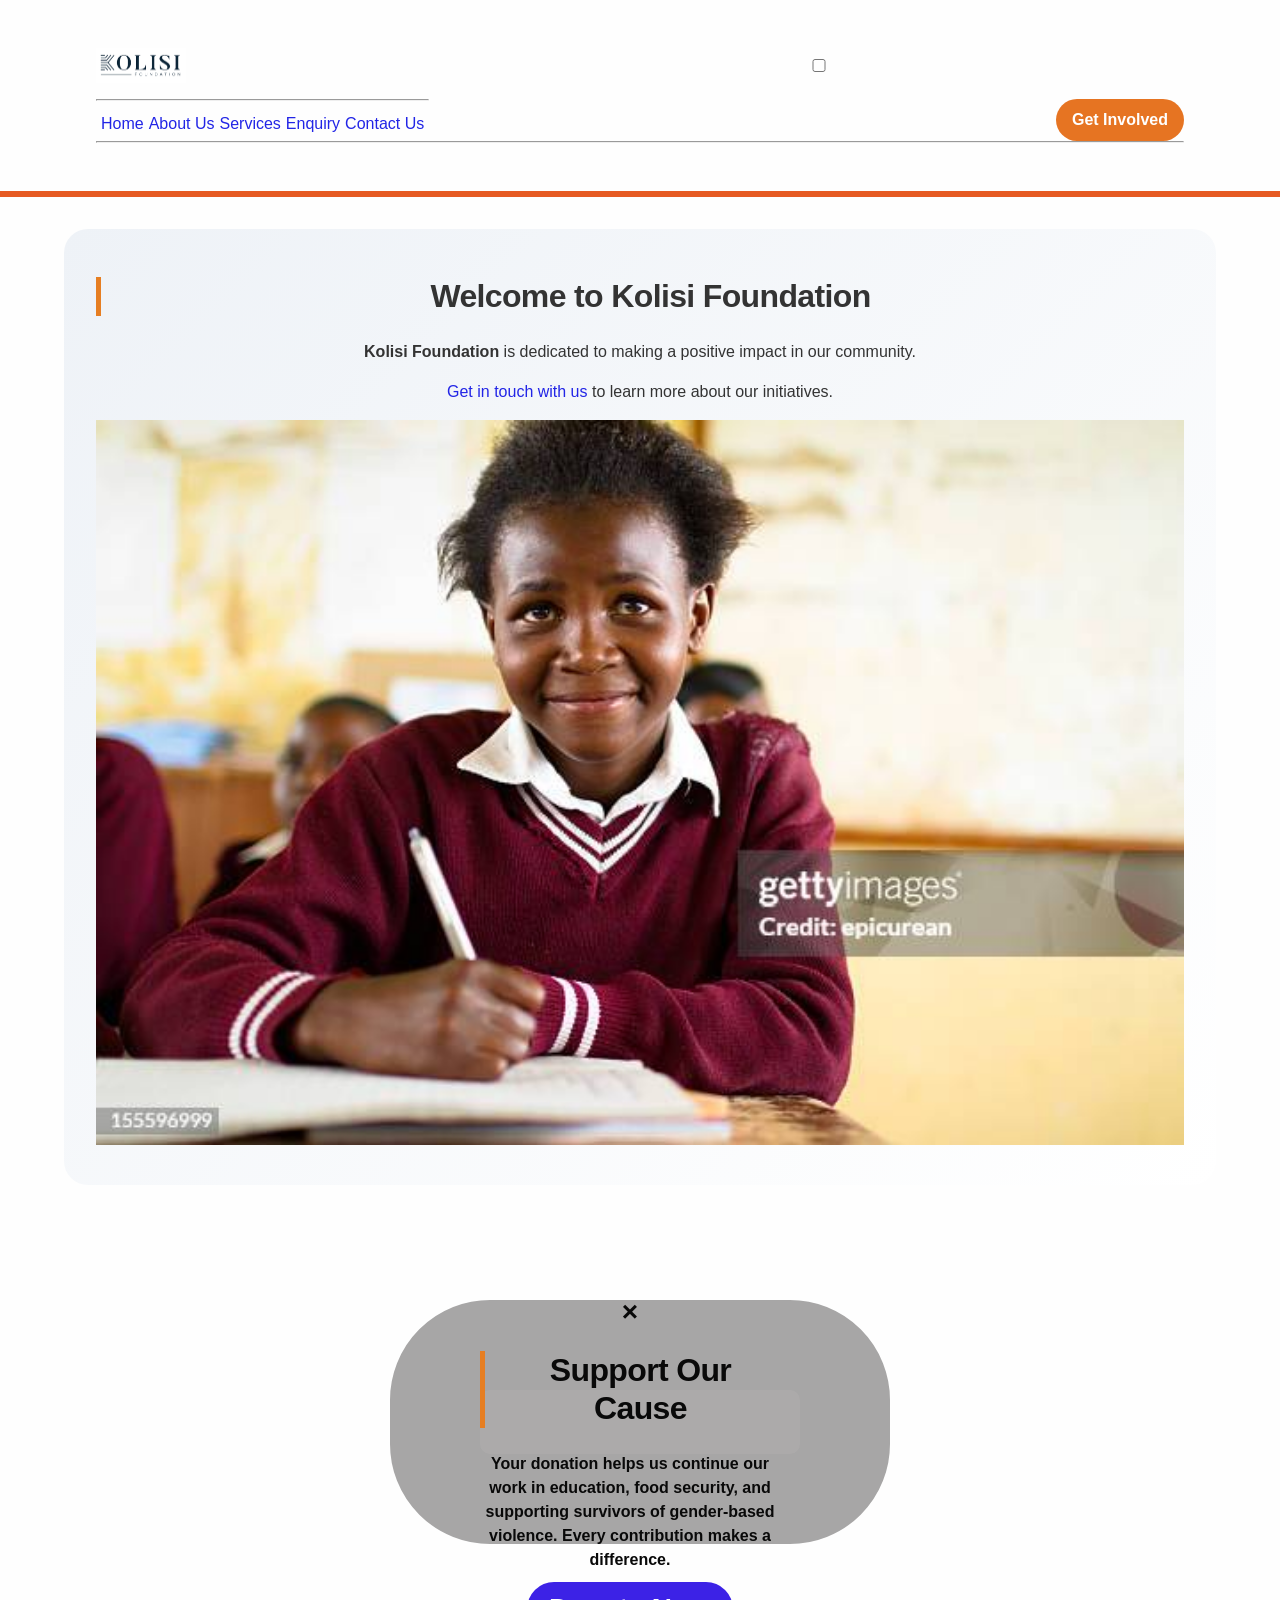
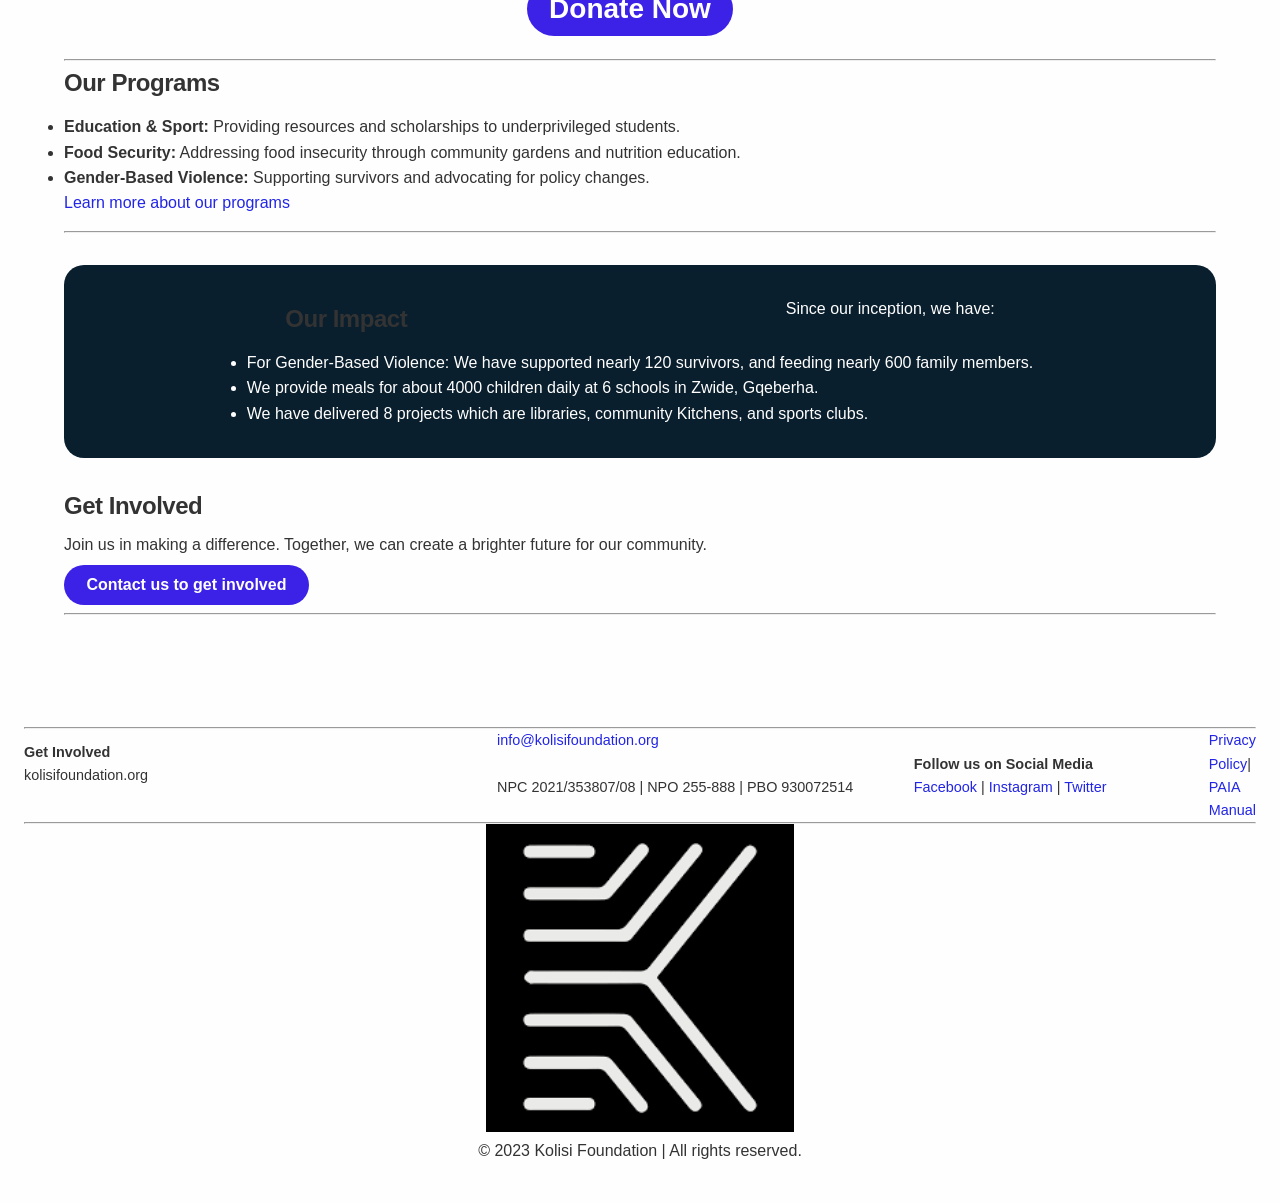
==== commit d88d0e4c: "added: index.html, about.html, styles.css, script.js" ====
--- a/index.html
+++ b/index.html
@@ -4,49 +4,66 @@
     <meta charset="UTF-8">
     <meta name="viewport" content="width=device-width, initial-scale=1.0">
     <title>Home</title>
+    <meta name="description" content="Kolisi Foundation is dedicated to making a positive impact in our community through education, food security, and support for survivors of gender-based violence. Join us in creating a brighter future for all.">
+    <meta name="keywords" content="Kolisi Foundation, education, food security, gender-based violence, community impact, scholarships, nutrition education, survivor support, policy advocacy">
+    <meta name="author" content="Kolisi Foundation">
     <link rel="stylesheet" href="styles.css">
  </head>
  <body>
   <!-- Header & Navigation -->
-   <header class="header-container">
-    <div class="logo">
-     <a href="index.html"><img src="kolisi-foundation.png" alt="Kolisi Foundation" width="25%" height="25%"></a>
+   <header class="site-header">
+    <div class="header-container">
+     <div class="logo">
+      <a href="index.html"><img src="kolisi-foundation.png" alt="Kolisi Foundation" width="25%" height="25%"></a>
+     </div>
+    
+     <!-- Hamburger toggle (hidden on desktop) -->
+      <input type="checkbox" id="nav-toggle" class="nav-toggle">
+     <label for="nav-toggle" class="nav-toggle-label">
+      <span></span>
+      <span></span>
+      <span></span>
+     </label>
+      <nav class="navbar">
+       <hr>
+       <table cellpadding="5" cellspacing="5" width="100%">
+        <tr>
+        <tr>
+          <td><a href="index.html" class="nav-link active">Home</a></td>
+          <td><a href="about.html" class="nav-link">About Us</a></td>
+          <td><a href="services.html" class="nav-link">Services</a></td>
+          <td><a href="enquiry.html" class="nav-link">Enquiry</a></td>
+          <td><a href="contact.html" class="nav-link">Contact Us</a></td>
+        </tr>
+       </table>  
+      </nav>
+       <a href="enquiry.html" class="donate-btn">Get Involved</a>
     </div>
-    
-    <!-- Hamburger toggle (hidden on desktop) -->
-    <input type="checkbox" id="nav-toggle" class="nav-toggle">
-   <label for="nav-toggle" class="nav-toggle-label">
-     <span></span>
-     <span></span>
-     <span></span>
-    </label>
-    <nav class="navbar">
-     <hr>
-    <table cellpadding="5" cellspacing="5" width="100%">
-      <tr>
-     <tr>
-      <td><a href="index.html" class="nav-link active">Home</a></td>
-      <td><a href="about.html" class="nav-link">About Us</a></td>
-      <td><a href="services.html" class="nav-link">Services</a></td>
-      <td><a href="enquiry.html" class="nav-link">Enquiry</a></td>
-      <td><a href="contact.html" class="nav-link">Contact Us</a></td>
-     </tr>
-    </table>  
-   </nav>
-    <a href="enquiry.html" class="donate-btn">Get Involved</a>
-   <!-- End of Navigation -->
+     <!-- End of Navigation -->
     <hr>
     </header>
   <main class="main-content">
     <!-- Hero Section -->
      <section class="hero">
-      <h2>Welcome to Kolisi Foundation</h2>
-      <p><strong>Kolisi Foundation</strong> is dedicated to making a positive impact in our community.</p>
-      <p> <a href="enquiry.html">Get in touch with us</a> to learn more about our initiatives.</p>
-      <img src="School-Learners-img.jpg" alt="School Learners" width="100%" height="100%">
-     </section>
+      <div class="hero-content">
+       <h2>Welcome to Kolisi Foundation</h2>
+       <p><strong>Kolisi Foundation</strong> is dedicated to making a positive impact in our community.</p>
+       <p> <a href="enquiry.html">Get in touch with us</a> to learn more about our initiatives.</p>
+        <img src="School-Learners-img.jpg" alt="School Learners" width="100%" height="100%">
+      </div>     
+      </section>
      <!-- End of Hero Section -->
-     <hr>
+
+      <!-- Modal (hidden by default)-->
+      <div id="donationModalContent" class="modal-content">
+        <div
+         <span class="close-modal">&times;</span>
+         <h2>Support Our Cause</h2>
+         <p>Your donation helps us continue our work in education, food security, and supporting survivors of gender-based violence. Every contribution makes a difference.</p>
+         <a href="enquiry.html" class="btn-primary">Donate Now</a>
+        </div>
+      </div>
+    <hr>
 
      <!-- Featured Programs -->
       <section class="featured-programs">
@@ -78,8 +95,9 @@
        </section>
        <!-- End of Call to Action -->
        <hr>
-       <!-- Footer Start-->
-<footer class="footer">
+  </main>  
+  <!-- Footer Starts -->    
+<footer class="site-footer">
   <hr>
   <table width="100%" border="0" cellpadding="10" cellspacing="0">
     <tr valign="center">
@@ -111,6 +129,6 @@
   </div>
 </footer>
 <!-- End of Footer -->
-  </main>
+  <script src="script.js"></script>
   </body>
 </html> 
--- a/styles.css
+++ b/styles.css
@@ -35,7 +35,35 @@
 /* ---------------------------------------------
    2. TYPOGRAPHY STYLES 
    --------------------------------------------- */
-h1, h2, h3, h4 {
+.text-center { text-align: center; }
+.text-primary { color: var(--primary-accent); }
+.font-bold { font-weight: 700; }
+.font-semibold { font-weight: 600; }
+
+.heading-primary {
+    font-size: 2.5rem;
+    font-weight: 700;
+    line-height: 1.2;
+    margin-bottom: 1rem;
+}
+
+.heading-secondary {
+    font-size: 2rem;
+    font-weight: 700;
+    line-height: 1.2;
+    margin-bottom: 1rem;
+    border-left: 5px solid var(--primary-accent);
+    padding-left: 1rem;
+}
+
+.heading-tertiary {
+    font-size: 1.5rem;
+    font-weight: 600;
+    line-height: 1.3;
+    margin-bottom: 0.75rem;
+}
+
+   h1, h2, h3, h4 {
     font-weight: 700;
     line-height: 1.2;
     margin-bottom: 1rem;
@@ -82,6 +110,58 @@
     font-size: 1rem; 
     letter-spacing: 0.02em;
 }
+
+/* Accordion styles */
+.accordion-item {
+    margin-bottom: 0.5rem;
+    border: 1px solid var(--border-color);
+    border-radius: var(--border-radius-sm);
+    overflow: hidden;
+}
+.accordion-header {
+    width: 100%;
+    background: var(--bg-gray);
+    padding: 1rem;
+    text-align: left;
+    font-weight: 600;
+    cursor: pointer;
+    border: none;
+    font-size: 1rem;
+    transition: background 0.2s;
+}
+.accordion-header:hover {
+    background: #e2e8f0;
+}
+.accordion-content {
+    padding: 0 1rem;
+    max-height: 0;
+    overflow: hidden;
+    transition: max-height 0.3s ease;
+    background: white;
+}
+.accordion-content p {
+    padding: 1rem 0;
+    margin: 0;
+}
+.accordion-content.active {
+    max-height: 200px; /* adjust as needed */
+}
+
+/* Team member buttons */
+.btn-view {
+    background: var(--primary-accent);
+    color: white;
+    border: none;
+    padding: 0.4rem 1rem;
+    border-radius: 20px;
+    margin-top: 0.5rem;
+    cursor: pointer;
+    font-size: 0.8rem;
+}
+.btn-view:hover {
+    background: var(--primary-accent-hover);
+}
+
 
 /* ---------------------------------------------
    3. LAYOUT STRUCTURE – Flexbox & Grid (Desktop first)
@@ -145,14 +225,34 @@
     border-bottom: 2px solid #3c22e6;
 }
 
-/* Grid for service cards */
 .grid-auto-fit {
     display: grid;
     grid-template-columns: repeat(auto-fit, minmax(250px, 1fr));
     gap: 2rem;
     margin: 2rem 0;
 }
-
+.grid-2col {
+    display: grid;
+    grid-template-columns: repeat(2, 1fr);
+    gap: 2rem;
+}
+
+.grid-3col {
+    display: grid;
+    grid-template-columns: repeat(3, 1fr);
+    gap: 2rem;
+}
+
+.grid-4col {
+    display: grid;
+    grid-template-columns: repeat(4, 1fr);
+    gap: 1.5rem;
+}
+.grid-auto-fill {
+    display: grid;
+    grid-template-columns: repeat(auto-fill, minmax(220px, 1fr));
+    gap: 1.5rem;
+}
 .service-grid, .featured-grid {
     display: grid;
     grid-template-columns: repeat(auto-fit, minmax(280px, 1fr));
@@ -166,34 +266,166 @@
     border-radius: 16px;
     box-shadow: 0 2px 8px rgba(0,0,0,0.05);
     transition: transform 0.2s, box-shadow 0.2s;
-    border-top: 4px solid #6022e6;
+    border-top: 4px solid #e67022;
 }
 
 .card:hover {
     transform: translateY(-6px);
     box-shadow: 0 10px 20px rgba(0,0,0,0.1);
 }
+ 
+/* Flex Utilities */
+.flex { display: flex; }
+.flex-column { display: flex; flex-direction: column; }
+.flex-wrap { flex-wrap: wrap; }
+.justify-between { justify-content: space-between; }
+.justify-center { justify-content: center; }
+.align-center { align-items: center; }
+.gap-1 { gap: 0.5rem; }
+.gap-2 { gap: 1rem; }
+.gap-3 { gap: 1.5rem; }
+.gap-4 { gap: 2rem; }
+
+/* Spacing */
+.mt-1 { margin-top: 0.5rem; }
+.mt-2 { margin-top: 1rem; }
+.mt-3 { margin-top: 1.5rem; }
+.mt-4 { margin-top: 2rem; }
+.mb-1 { margin-bottom: 0.5rem; }
+.mb-2 { margin-bottom: 1rem; }
+.mb-3 { margin-bottom: 1.5rem; }
+.mb-4 { margin-bottom: 2rem; }
+.p-1 { padding: 0.5rem; }
+.p-2 { padding: 1rem; }
+.p-3 { padding: 1.5rem; }
+.p-4 { padding: 2rem; }
 
 /* About page – team grid */
-.team-grid {
+.volunteer-grid {
     display: grid;
     grid-template-columns: repeat(auto-fill, minmax(250px, 1fr));
     gap: 1.5rem;
     margin: 2rem 0;
 }
 
-.team-member {
+.volunteer-member {
     background: white;
     border: 1px solid #e0e7ef;
     padding: 1rem;
     border-radius: 12px;
+    transition:  0.2s;
+}
+
+.volunteer-member:hover {
+    box-shadow: 0 4px 12px rgba(0,0,0,0.08);
+}
+
+/* Service table */
+.table {
+    width: 100%;
+    border-collapse: collapse;
+    margin: 2rem 0;
+}
+
+.table th,
+.table td {
+    border: 1px solid #ccc;
+    padding: 12px;
+    text-align: left;
+    vertical-align: top;
+}
+.table th {
+    background: var(--primary-dark);
+    color: white;
+    font-weight: 600;
+}
+
+.table-striped tr:nth-child(even) {
+    background: var(--bg-gray);
+}
+
+.table-hover tr:hover {
+    background: #f1f5f9;
+}
+  /* Modal styles */
+.modal {
+    display: none;
+    position: fixed;
+    z-index: 1000;
+    left: 0;
+    top: 0;
+    width: 100%;
+    height: 100%;
+    background-color: rgba(0,0,0,0.5);
+    justify-content: center;
+    align-items: center;
+}
+.modal-content {
+    background: white;
+    padding: 2rem;
+    border-radius: 12px;
+    max-width: 400px;
+    text-align: center;
+    position: relative;
+}
+.close-modal {
+    position: absolute;
+    right: 1rem;
+    top: 0.5rem;
+    font-size: 1.8rem;
+    cursor: pointer;
+}
+.error-message {
+    color: #e74c3c;
+    font-size: 0.8rem;
+    margin-top: -0.5rem;
+    margin-bottom: 0.5rem;
+}
+.alert-success {
+    background: #d4edda;
+    color: #155724;
+    padding: 0.5rem;
+    border-radius: 8px;
+    margin-top: 1rem;
+}
+/* Volunteer Testimonial */
+.volunteer-testimonial {
+    background: white;
+    border: 1px solid #e0e7ef;
+    padding: 1rem;
+    border-radius: 50px;
+    font-weight: normal;
     transition: box-shadow 0.2s;
 }
-
-.team-member:hover {
+.volunteer-member {
+   font-weight: bold;
+    margin-top: 0.5rem;
+}
+.volunteer-testimonial:hover {
     box-shadow: 0 4px 12px rgba(0,0,0,0.08);
 }
 
+/* Founders section */
+.founders-section {
+    background: #fafbfb;
+    padding: 2rem;
+    border-radius: 20px;
+    margin: 2rem 0;
+}
+.founder-bio {
+    background: white;
+    border: 1px solid #e0e7ef;
+    padding: 1rem;
+    border-radius: 50px;
+    transition: box-shadow 0.2s;
+}
+.founder-bio:hover {
+    box-shadow: 0 4px 12px rgba(0,0,0,0.08);
+}
+.founder-name {
+    font-weight: bold;
+    margin-top: 0.5rem;
+}
 /* Contact page – two-column layout */
 .contact-grid {
     display: grid;
@@ -201,12 +433,47 @@
     gap: 2rem;
     margin: 2rem 0;
 }
+.contact-info {
+    background: var(--bg-gray);
+    padding: 1.5rem;
+    border-radius: var(--border-radius-lg);
+}
+
+.contact-detail {
+    margin-bottom: 1rem;
+    display: flex;
+    align-items: center;
+    gap: 0.75rem;
+}
+
+.contact-icon {
+    font-size: 1.25rem;
+    color: var(--primary-accent);
+}
+
+.address-block {
+    font-style: normal;
+    background: var(--bg-gray);
+    padding: 1rem;
+    border-radius: var(--border-radius-md);
+}
 
 /* Form layout */
 form {
     background: #1f0cef;
     padding: 1.8rem;
     border-radius: 20px;
+}
+
+.form-container {
+    background: var(--bg-gray);
+    padding: 1.8rem;
+    border-radius: var(--border-radius-xl);
+    margin: 2rem 0;
+}
+
+.form-group {
+    margin-bottom: 1rem;
 }
 
 fieldset {
@@ -259,7 +526,50 @@
 button:hover, .btn-primary:hover {
     background-color: #163bbf;
 }
-
+/* Modal styles */
+.modal {
+    display: none; /* Hidden by default */
+    position: fixed; /* Stay in place */
+    z-index: 1000; /* Sit on top */
+    left: 0;
+    top: 0;
+    width: 100%; /* Full width */
+    height: 100%; /* Full height */
+    overflow: auto; /* Enable scroll if needed */
+    background-color: rgba(0,0,0,0.5); /* Black w/ opacity */
+}
+.modal-content {
+    background-color: #acaaaa;
+    margin: 10% auto; /* 10% from the top and centered */
+    padding: 2rem;
+    border: 90px solid #a7a6a6;
+    width: 90%; /* Could be more or less, depending on screen size */
+    max-width: 500px;
+    border-radius: 100px;
+    position: relative;
+}
+.close-modal {
+    color: #090909;
+    position: absolute;
+    top: -100px;
+    right: 20px;
+    font-size: 28px;
+    font-weight: bold;
+    cursor: pointer;
+}
+.error-message {
+    color: #e53e3e;
+    font-size: 0.9rem;
+    margin-top: -0.5rem;
+    margin-bottom: 0.5rem;
+}
+.alert-success {
+    background-color: #521be9;
+    color: rgb(85, 31, 219);
+    padding: 1rem;
+    border-radius: 12px;
+    margin-bottom: 1.5rem;
+}
 /* Service table */
 .service-table {
     width: 100%;
@@ -321,6 +631,14 @@
     color:white;
     padding: 2rem 1.5rem 1.5rem;
     font-size: 1rem;
+    margin-top: 3rem;
+}
+
+.site-footer {
+    background-color: var(--primary-dark);
+    color: var(--text-light);
+    padding: 2rem 1.5rem 1.5rem;
+    font-size: 0.9rem;
     margin-top: 3rem;
 }
 
@@ -459,90 +777,200 @@
 }
 
 /* Mobile breakpoint (max-width: 480px) */
-@media (max-width: 480px) {
+@media (max-width: 576px) {
+    html {
+        font-size: 90%;
+    }
+    
     body {
         font-size: 0.95rem;
     }
-
+    
     .main-content {
         padding: 1rem;
     }
     
-    nav ul {
-        gap: 0.75rem;
-        flex-wrap: wrap;
-    }
-    
-    nav ul li a {
-        font-size: 0.9rem;
-    }
-    
-    .card, .team-member {
-        padding: 1rem;
-    }
-    
+    /* Navigation - stacked on mobile */
+    .navbar ul {
+        flex-direction: column;
+        gap: 0.5rem;
+        align-items: center;
+    }
+
+     .nav-link {
+        display: block;
+        padding: 0.5rem;
+    }
+    
+    /* Buttons full width on mobile */
+    .btn,
+    .donate-btn {
+        width: 100%;
+        text-align: center;
+        display: block;
+    }
+    
+    .hero-buttons {
+        flex-direction: column;
+        width: 100%;
+    }
+    
+    .hero-buttons .btn {
+        width: 100%;
+    }
+     /* Hero section */
     .hero {
         padding: 1.5rem;
     }
     
-    button, .btn-primary {
-        width: 100%;
-        text-align: center;
-    }
-    
-    input, select, textarea {
-        max-width: 100%;
-    }
-    
-    .service-table th, .service-table td {
+    .hero-title {
+        font-size: 1.6rem;
+    }
+    
+    /* Cards - full width */
+    .card {
+        padding: 1rem;
+    }
+    
+    .card-title {
+        font-size: 1.1rem;
+    }
+
+      /* Typography */
+    .heading-primary {
+        font-size: 1.75rem;
+    }
+    
+    .heading-secondary {
+        font-size: 1.4rem;
+        border-left-width: 3px;
+        padding-left: 0.75rem;
+    }
+    
+    .heading-tertiary {
+        font-size: 1.25rem;
+    }
+    
+    /* Stats numbers smaller */
+    .stat-number {
+        font-size: 1.5rem;
+    }
+     /* Table cells padding reduced */
+    .table th,
+    .table td {
         padding: 8px;
         font-size: 0.85rem;
     }
-}
-/* ----------- Hamburger Menu (Mobile only)-------------*/
-.nav-toggle {
-    display: none; /* hide the checkbox itself */
-}
-/* Hamburger icon styles - hidden on desktop, shown on mobile */
-.nav-toggle-label {
-    display: none; /* hidden on desktop */
-    flex-direction: column;
-    justify-content: space-between;
-    width: 30px;
-    height: 21px;
-    cursor: pointer;
-}
-.nav-toggle-label span {
-    display: block;
-    height: 3px;
-    width: 100%;
-    background-color: white;
-    border-radius: 3px;
-    transition: all 0.3s ease;
-}
-/*----- MOBILE STYLES (max-width: 767px) -----*/
-@media (max-width: 767px) {
+    
+    /* Form elements */
+    .form-container {
+        padding: 1rem;
+    }
+    
+    fieldset {
+        padding: 0.75rem 1rem;
+    }
+    
+     /* Table cells padding reduced */
+    .table th,
+    .table td {
+        padding: 8px;
+        font-size: 0.85rem;
+    }
+    
+    /* Form elements */
+    .form-container {
+        padding: 1rem;
+    }
+    
+    fieldset {
+        padding: 0.75rem 1rem;
+    }
+    
+     /* Table cells padding reduced */
+    .table th,
+    .table td {
+        padding: 8px;
+        font-size: 0.85rem;
+    }
+    
+    /* Form elements */
+    .form-container {
+        padding: 1rem;
+    }
+    
+    fieldset {
+        padding: 0.75rem 1rem;
+    }
+    
+    /* Contact page */
+    .contact-info {
+        padding: 1rem;
+    }
+
+       .contact-detail {
+        flex-wrap: wrap;
+    }
+    
+    /* Footer */
+    .site-footer {
+        padding: 1.5rem 1rem 1rem;
+    }
+    
+    .icon-row {
+        font-size: 1.2rem;
+        letter-spacing: 0.3rem;
+    }
+    
+    .reg-numbers {
+        font-size: 0.7rem;
+    }
+}
+
+@media (max-width: 480px) {
+    .nav-toggle {
+        display: none; /* hide checkbox */
+    }
+    .nav-toggle-label {
+        display: none; /* show hamburger on mobile */
+        flex-direction: column;
+        justify-content: space-between;
+        width: 30px;
+        height: 21px;
+        cursor: pointer;
+    }
+    .nav-toggle-label span {
+        display: block;
+        height: 3px;
+        width: 100%;
+        background-color: #e68116;
+        border-radius: 3px;
+        transition: all 0.3s ease;
+    }
+}
+@media (max-width: 480px) {
     .nav-toggle-label {
         display: flex; /* show hamburger on mobile */
-    }
-    
+        
+    }
+
     .navbar {
         display: none; /* hide nav by default on mobile */
         width: 100%;
+        position: absolute;
+        top: 100%;
+        left: 0;
+        background-color: #fefefe;
+        padding: 1rem 0;
         margin-top: 1rem;
-    }
-
+        border-radius: 50px;
+        z-index: 99;
+    }
     .navbar ul {
         flex-direction: column;
         align-items: center;
-        gap: 1rem;
-        padding: 1rem;
-    }
-    .nav-toggle-label { order: 1;}
-    .logo { order: 2; }
-    .donate-btn { order: 3;}
-    .navbar { order: 4; }
-    
+        gap: 0.75rem;
+    }
     .nav-toggle:checked ~ .navbar {
         display: block; /* show nav when checkbox is checked */
     }
@@ -556,6 +984,7 @@
         transform: rotate(-45deg) translate(5px, -5px);
     }
 }
+
 /* Desktop Large (min-width: 1400px) */
 @media (min-width: 1400px) {
     .container,
@@ -594,7 +1023,7 @@
 .show-on-mobile {
     display: none;
 }
-@media (max-width: 576px) {
+@media (max-width: 480px) {
     .hide-mobile {
         display: none;
     }
@@ -612,6 +1041,15 @@
     .donate-btn,
     .hero-buttons .btn-primary {
         display: none;
+    }
+     body {
+        background: white;
+        color: black;
+    }
+    
+    .card {
+        box-shadow: none;
+        border: 1px solid #ccc;
     }
 }
 /* ---------------------
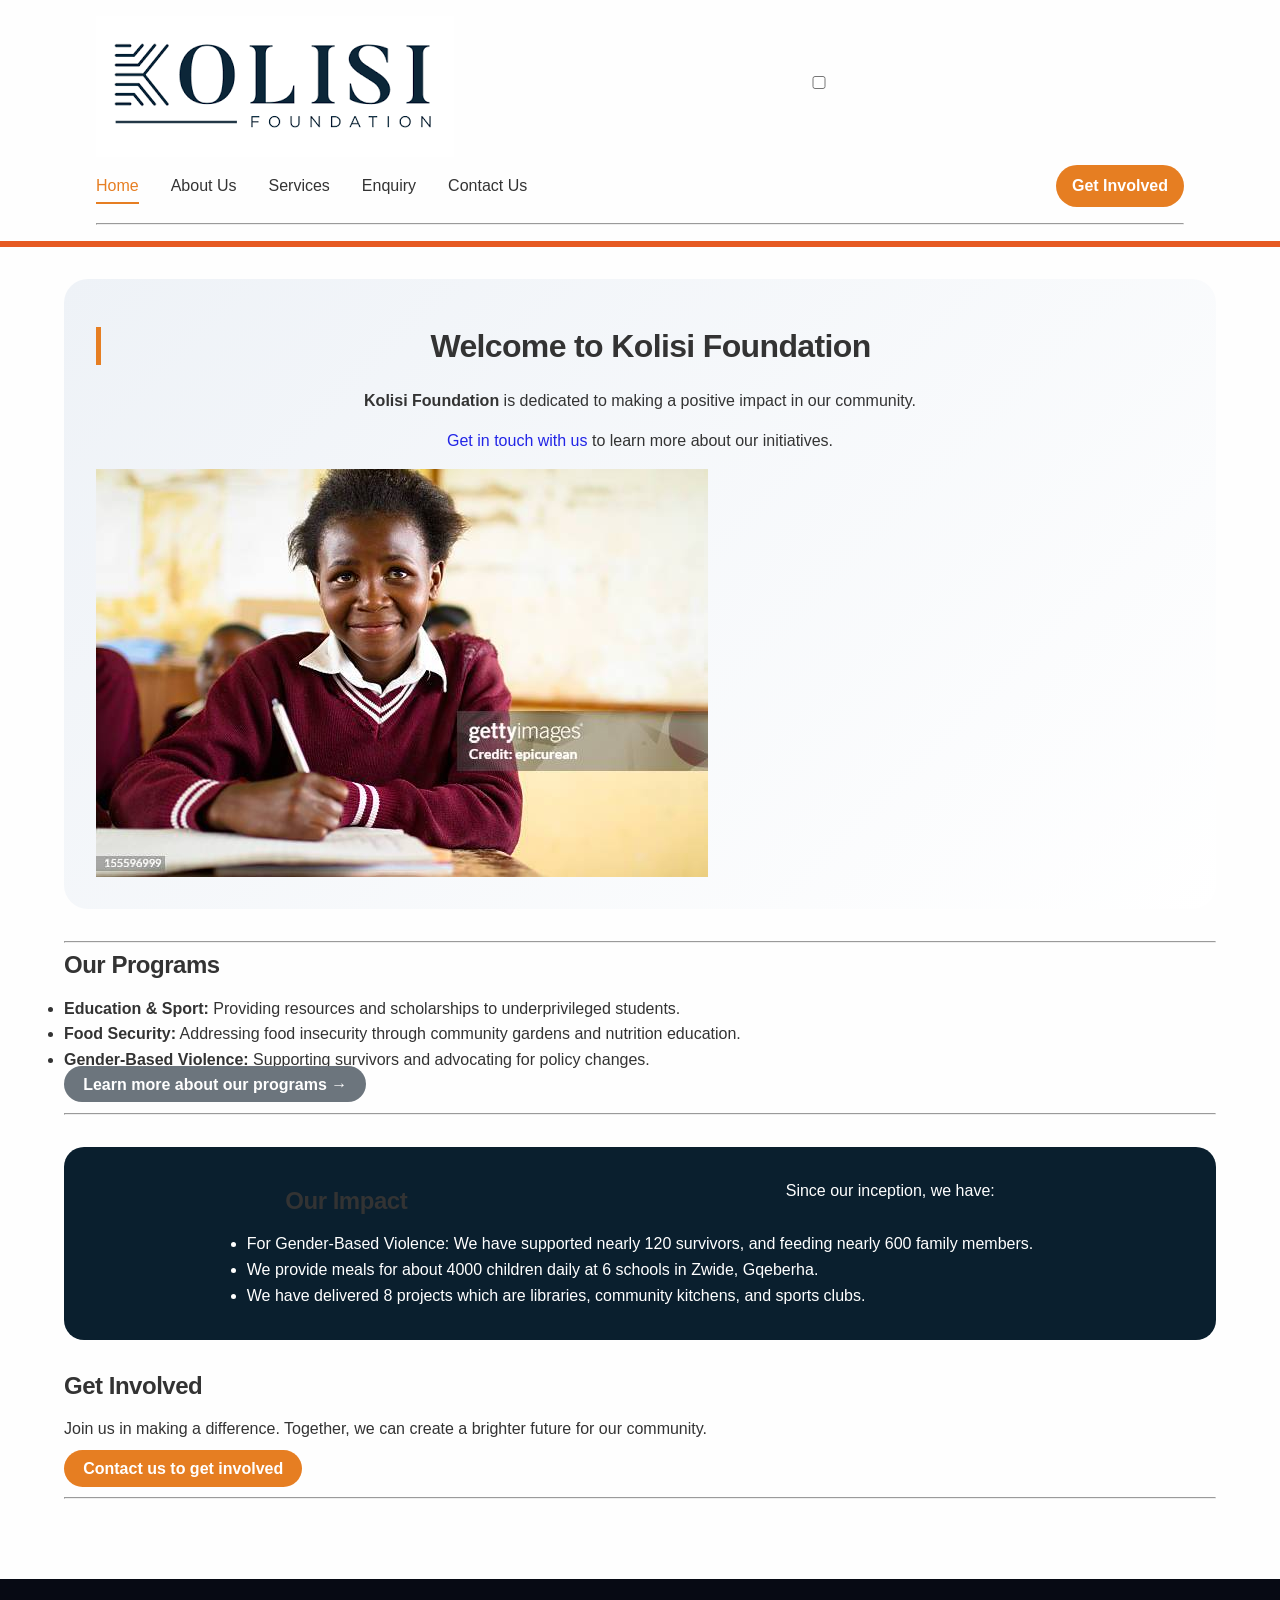
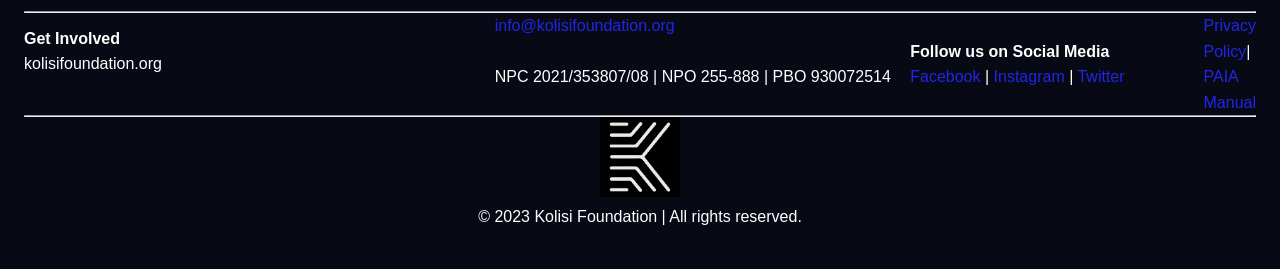
==== commit 501ebac6: "Added error handling to images in services.html to prevent broken image icons, and updated social me" ====
--- a/index.html
+++ b/index.html
@@ -3,132 +3,134 @@
  <head>
     <meta charset="UTF-8">
     <meta name="viewport" content="width=device-width, initial-scale=1.0">
-    <title>Home</title>
+    <title>Kolisi Foundation | Home</title>
     <meta name="description" content="Kolisi Foundation is dedicated to making a positive impact in our community through education, food security, and support for survivors of gender-based violence. Join us in creating a brighter future for all.">
     <meta name="keywords" content="Kolisi Foundation, education, food security, gender-based violence, community impact, scholarships, nutrition education, survivor support, policy advocacy">
     <meta name="author" content="Kolisi Foundation">
+    <!-- External CSS -->
     <link rel="stylesheet" href="styles.css">
  </head>
  <body>
+
   <!-- Header & Navigation -->
-   <header class="site-header">
+  <header class="site-header">
     <div class="header-container">
-     <div class="logo">
-      <a href="index.html"><img src="kolisi-foundation.png" alt="Kolisi Foundation" width="25%" height="25%"></a>
-     </div>
-    
-     <!-- Hamburger toggle (hidden on desktop) -->
+      <div class="logo">
+        <a href="index.html"><img src="kolisi-foundation.png" alt="Kolisi Foundation Logo"></a>
+      </div>
+      
+      <!-- Hamburger toggle (hidden on desktop) -->
       <input type="checkbox" id="nav-toggle" class="nav-toggle">
-     <label for="nav-toggle" class="nav-toggle-label">
-      <span></span>
-      <span></span>
-      <span></span>
-     </label>
+      <label for="nav-toggle" class="nav-toggle-label">
+        <span></span>
+        <span></span>
+        <span></span>
+      </label>
+      
       <nav class="navbar">
-       <hr>
-       <table cellpadding="5" cellspacing="5" width="100%">
-        <tr>
-        <tr>
-          <td><a href="index.html" class="nav-link active">Home</a></td>
-          <td><a href="about.html" class="nav-link">About Us</a></td>
-          <td><a href="services.html" class="nav-link">Services</a></td>
-          <td><a href="enquiry.html" class="nav-link">Enquiry</a></td>
-          <td><a href="contact.html" class="nav-link">Contact Us</a></td>
-        </tr>
-       </table>  
+        <ul class="nav-menu">
+          <li><a href="index.html" class="nav-link active">Home</a></li>
+          <li><a href="about.html" class="nav-link">About Us</a></li>
+          <li><a href="services.html" class="nav-link">Services</a></li>
+          <li><a href="enquiry.html" class="nav-link">Enquiry</a></li>
+          <li><a href="contact.html" class="nav-link">Contact Us</a></li>
+        </ul>
       </nav>
-       <a href="enquiry.html" class="donate-btn">Get Involved</a>
+      
+      <a href="enquiry.html" class="donate-btn">Get Involved</a>
     </div>
-     <!-- End of Navigation -->
-    <hr>
-    </header>
+    <hr class="header-hr">
+  </header>
+
+  <!-- Main Content -->
   <main class="main-content">
+
     <!-- Hero Section -->
-     <section class="hero">
+    <section class="hero">
       <div class="hero-content">
-       <h2>Welcome to Kolisi Foundation</h2>
-       <p><strong>Kolisi Foundation</strong> is dedicated to making a positive impact in our community.</p>
-       <p> <a href="enquiry.html">Get in touch with us</a> to learn more about our initiatives.</p>
-        <img src="School-Learners-img.jpg" alt="School Learners" width="100%" height="100%">
+        <h2>Welcome to Kolisi Foundation</h2>
+        <p><strong>Kolisi Foundation</strong> is dedicated to making a positive impact in our community.</p>
+        <p><a href="enquiry.html" class="hero-link">Get in touch with us</a> to learn more about our initiatives.</p>
+        <img src="School-Learners-img.jpg" alt="School Learners participating in foundation programs" class="hero-img">
       </div>     
-      </section>
-     <!-- End of Hero Section -->
-
-      <!-- Modal (hidden by default)-->
-      <div id="donationModalContent" class="modal-content">
-        <div
-         <span class="close-modal">&times;</span>
-         <h2>Support Our Cause</h2>
-         <p>Your donation helps us continue our work in education, food security, and supporting survivors of gender-based violence. Every contribution makes a difference.</p>
-         <a href="enquiry.html" class="btn-primary">Donate Now</a>
-        </div>
-      </div>
+    </section>
     <hr>
 
-     <!-- Featured Programs -->
-      <section class="featured-programs">
-        <h3>Our Programs</h3>
-        <ul>
-          <li><strong>Education & Sport:</strong> Providing resources and scholarships to underprivileged students.</li>
-          <li><strong>Food Security:</strong> Addressing food insecurity through community gardens and nutrition education.</li>
-          <li><strong>Gender-Based Violence:</strong> Supporting survivors and advocating for policy changes.</li>
-        </ul>
-        <p><a href="services.html">Learn more about our programs</a></p>
-      </section>
-      <!-- End of Featured Programs -->
+    <!-- Featured Programs -->
+    <section class="featured-programs">
+      <h3>Our Programs</h3>
+      <ul class="programs-list">
+        <li><strong>Education & Sport:</strong> Providing resources and scholarships to underprivileged students.</li>
+        <li><strong>Food Security:</strong> Addressing food insecurity through community gardens and nutrition education.</li>
+        <li><strong>Gender-Based Violence:</strong> Supporting survivors and advocating for policy changes.</li>
+      </ul>
+      <p><a href="services.html" class="btn-secondary">Learn more about our programs →</a></p>
+    </section>
+    <hr>
+
+    <!-- Impact Stats -->
+    <section class="stats">
+      <h3>Our Impact</h3>
+      <p>Since our inception, we have:</p>
+      <ul class="impact-list">
+        <li>For Gender-Based Violence: We have supported nearly 120 survivors, and feeding nearly 600 family members.</li>
+        <li>We provide meals for about 4000 children daily at 6 schools in Zwide, Gqeberha.</li>
+        <li>We have delivered 8 projects which are libraries, community kitchens, and sports clubs.</li>
+      </ul>
+    </section>
+
+    <!-- Call to Action -->
+    <section class="call-to-action">
+      <h3>Get Involved</h3>
+      <p>Join us in making a difference. Together, we can create a brighter future for our community.</p>
+      <p><a href="enquiry.html" class="btn-primary">Contact us to get involved</a></p>
+    </section>
+    <hr>
+  </main>
+
+  <!-- Footer -->
+  <footer class="footer">
       <hr>
-      <!-- Stats -->
-        <section class="stats">
-          <h3>Our Impact</h3>
-          <p>Since our inception, we have:</p>
-          <ul>
-            <li>For Gender-Based Violence: We have supported nearly 120 survivors, and feeding nearly 600 family members.</li>
-            <li> We provide meals for about 4000 children daily at 6 schools in Zwide, Gqeberha.</li>
-            <li> We have delivered 8 projects which are libraries, community Kitchens, and sports clubs.</li>
-          </ul>
-        </section>
-      <!-- Call to Action -->
-       <section class="call-to-action">
-        <h3 class="heading-tertiary">Get Involved</h3>
-        <p>Join us in making a difference. Together, we can create a brighter future for our community.</p>
-        <p><a href="enquiry.html" class="btn-primary">Contact us to get involved</a></p>
-       </section>
-       <!-- End of Call to Action -->
-       <hr>
-  </main>  
-  <!-- Footer Starts -->    
-<footer class="site-footer">
-  <hr>
-  <table width="100%" border="0" cellpadding="10" cellspacing="0">
-    <tr valign="center">
-      <!-- Get Involve + -->
-       <td width="40%">
-        <strong>Get Involved</strong><br>kolisifoundation.org<br><br></td>
-        <!-- Email + registration numbers -->
-         <td width="35%">
-          <a href="mailto:info@kolisifoundation.org">info@kolisifoundation.org</a><br><br>
-          NPC 2021/353807/08 | NPO 255-888 | PBO 930072514<br><br>
-         </td>
-        <!-- Social Media -->
-        <td width="25%">
-          <strong>Follow us on Social Media</strong><br>
-          <a href="https://www.facebook.com/kolisifoundation" target="_blank">Facebook</a> | 
-          <a href="https://www.instagram.com/kolisifoundation" target="_blank">Instagram</a> | 
-          <a href="https://twitter.com/kolisifoundation" target="_blank">Twitter</a>
-        </td>
-        <!-- Policy Links -->
+      <table width="100%" border="0" cellpadding="10" cellspacing="0">
+        <tr valign="center">
+          <!-- Get Involve + -->
+          <td width="40%">
+            <strong>Get Involved</strong><br>kolisifoundation.org<br><br>
+          </td>
+          <!-- Email + registration numbers -->
+          <td width="35%">
+            <a href="mailto:info@kolisifoundation.org">info@kolisifoundation.org</a><br><br>
+            NPC 2021/353807/08 | NPO 255-888 | PBO 930072514<br><br>
+          </td>
+          <!-- Social Media -->
+          <td width="25%">
+            <strong>Follow us on Social Media</strong><br>
+            <a href="https://www.facebook.com/kolisifoundation" target="_blank" rel="noopener noreferrer">Facebook</a> | 
+            <a href="https://www.instagram.com/kolisifoundation" target="_blank" rel="noopener noreferrer">Instagram</a> | 
+            <a href="https://twitter.com/kolisifoundation" target="_blank" rel="noopener noreferrer">Twitter</a>
+          </td>
+          <!-- Policy Links -->
           <td width="30%">
             <a href="#">Privacy Policy</a>| <a href="#">PAIA Manual</a>
           </td>
-    </tr>
-  </table>
-  <hr>
-  <div align="center">
-    <img src="kf-mini-logo.png" alt="Kolisi Foundation" width="25%" height="25%">
-    <p>&copy; 2023 Kolisi Foundation | All rights reserved.</p>
-  </div>
-</footer>
-<!-- End of Footer -->
-  <script src="script.js"></script>
+        </tr>
+      </table>
+      <hr>
+      <div align="center">
+        <img src="kf-mini-logo.png" alt="Kolisi Foundation" width="25%" height="25%" class="footer-logo">
+        <p>&copy; 2023 Kolisi Foundation | All rights reserved.</p>
+      </div>
+    </footer>
+    <!-- End of Footer -->
+
+    <!-- Donation Modal -->
+    <div id="donationModalContent" class="modal-content" style="display: none;">
+     <span class="close-modal">&times;</span>
+     <h2>Support Our Cause</h2>
+     <p>Your donation helps us continue our work in education, food security, and supporting survivors of gender-based violence. Every contribution makes a difference.</p>
+     <a href="enquiry.html" class="btn-primary">Donate Now</a>
+    </div>
+    
+    <script src="script.js"></script>
   </body>
-</html> +</html>
--- a/styles.css
+++ b/styles.css
@@ -7,6 +7,18 @@
     box-sizing: border-box;
 }
 
+:root {
+    --primary-accent: #e67e22;
+    --primary-accent-hover: #d35400;
+    --primary-dark: #0a1f2e;
+    --text-light: #ffffff;
+    --bg-gray: #f9fafc;
+    --border-color: #e2e8f0;
+    --border-radius-sm: 8px;
+    --border-radius-md: 12px;
+    --border-radius-lg: 16px;
+    --border-radius-xl: 20px;
+}
 
 html {
     font-size: 100%; 
@@ -63,7 +75,7 @@
     margin-bottom: 0.75rem;
 }
 
-   h1, h2, h3, h4 {
+h1, h2, h3, h4 {
     font-weight: 700;
     line-height: 1.2;
     margin-bottom: 1rem;
@@ -174,17 +186,17 @@
     width: 100%;
 }
 .site-header {
-    background-color:#fefefe;
+    background-color: #fefefe;
     color: white;
-    padding: 3rem 6rem;
+    padding: 1rem 6rem;
     border-bottom: 6px solid #e65a22;
 }
-.main-content{
+.main-content {
     flex: 1;
     max-width: 1200px;
     margin: 0 auto;
     padding: 2rem 1.5rem;
-        width: 100%;
+    width: 100%;
 }
 .header-container {
     max-width: 1200px;
@@ -210,19 +222,19 @@
     display: flex;
     flex-wrap: wrap;
     list-style: none;
-    gap: 8rem;
+    gap: 2rem;
 }
 
 nav ul li a {
-    color: #f0f0f0;
+    color: #333;
     font-weight: 500;
     padding: 0.5rem 0;
 }
 
 nav ul li a:hover,
 nav ul li a.active {
-    color: #3accf9;
-    border-bottom: 2px solid #3c22e6;
+    color: #e67e22;
+    border-bottom: 2px solid #e67e22;
 }
 
 .grid-auto-fit {
@@ -313,7 +325,7 @@
     border: 1px solid #e0e7ef;
     padding: 1rem;
     border-radius: 12px;
-    transition:  0.2s;
+    transition: box-shadow 0.2s;
 }
 
 .volunteer-member:hover {
@@ -347,7 +359,7 @@
 .table-hover tr:hover {
     background: #f1f5f9;
 }
-  /* Modal styles */
+/* Modal styles */
 .modal {
     display: none;
     position: fixed;
@@ -364,7 +376,8 @@
     background: white;
     padding: 2rem;
     border-radius: 12px;
-    max-width: 400px;
+    max-width: 500px;
+    width: 90%;
     text-align: center;
     position: relative;
 }
@@ -393,12 +406,12 @@
     background: white;
     border: 1px solid #e0e7ef;
     padding: 1rem;
-    border-radius: 50px;
+    border-radius: 12px;
     font-weight: normal;
     transition: box-shadow 0.2s;
 }
 .volunteer-member {
-   font-weight: bold;
+    font-weight: bold;
     margin-top: 0.5rem;
 }
 .volunteer-testimonial:hover {
@@ -416,7 +429,7 @@
     background: white;
     border: 1px solid #e0e7ef;
     padding: 1rem;
-    border-radius: 50px;
+    border-radius: 12px;
     transition: box-shadow 0.2s;
 }
 .founder-bio:hover {
@@ -460,7 +473,7 @@
 
 /* Form layout */
 form {
-    background: #1f0cef;
+    background: #f9fafc;
     padding: 1.8rem;
     border-radius: 20px;
 }
@@ -476,6 +489,24 @@
     margin-bottom: 1rem;
 }
 
+.form-progress {
+    display: flex;
+    justify-content: space-between;
+    margin-bottom: 1.5rem;
+    position: relative;
+}
+
+.form-progress::before {
+    content: '';
+    position: absolute;
+    top: 50%;
+    left: 0;
+    right: 0;
+    height: 4px;
+    background: #e0e7ef;
+    transform: translateY(-50%);
+    z-index: 0;
+}
 fieldset {
     border: 1px solid #cbd5e1;
     border-radius: 12px;
@@ -508,77 +539,50 @@
 
 input:focus, select:focus, textarea:focus {
     outline: none;
-    border-color: #3c22e6;
-    box-shadow: 0 0 0 3px rgba(60, 34, 230, 0.2);
+    border-color: #e67e22;
+    box-shadow: 0 0 0 3px rgba(230, 126, 34, 0.2);
 }
 
 button, .btn-primary {
-    background-color: #3c22e6;
+    background-color: #e67e22;
     color: white;
-    padding: 0.7rem 1.4rem;
+    margin: 0.5rem 0;
+    padding: 0.6rem 1.2rem;
     border: none;
-    border-radius: 50px;
+    border-radius: 30px;
     font-weight: 600;
     cursor: pointer;
     transition: background 0.2s;
 }
 
 button:hover, .btn-primary:hover {
-    background-color: #163bbf;
-}
-/* Modal styles */
-.modal {
-    display: none; /* Hidden by default */
-    position: fixed; /* Stay in place */
-    z-index: 1000; /* Sit on top */
-    left: 0;
-    top: 0;
-    width: 100%; /* Full width */
-    height: 100%; /* Full height */
-    overflow: auto; /* Enable scroll if needed */
-    background-color: rgba(0,0,0,0.5); /* Black w/ opacity */
-}
-.modal-content {
-    background-color: #acaaaa;
-    margin: 10% auto; /* 10% from the top and centered */
-    padding: 2rem;
-    border: 90px solid #a7a6a6;
-    width: 90%; /* Could be more or less, depending on screen size */
-    max-width: 500px;
-    border-radius: 100px;
-    position: relative;
-}
-.close-modal {
-    color: #090909;
-    position: absolute;
-    top: -100px;
-    right: 20px;
-    font-size: 28px;
-    font-weight: bold;
+    background-color: #d35400;
+}
+
+.btn-secondary {
+    background-color: #6c757d;
+    color: white;
+    padding: 0.6rem 1.2rem;
+    border: none;
+    border-radius: 30px;
+    font-weight: 600;
     cursor: pointer;
-}
-.error-message {
-    color: #e53e3e;
-    font-size: 0.9rem;
-    margin-top: -0.5rem;
-    margin-bottom: 0.5rem;
-}
-.alert-success {
-    background-color: #521be9;
-    color: rgb(85, 31, 219);
-    padding: 1rem;
-    border-radius: 12px;
-    margin-bottom: 1.5rem;
-}
+    transition: background 0.2s;
+}
+
+.btn-secondary:hover {
+    background-color: #5a6268;
+}
+
 /* Service table */
 .service-table {
     width: 100%;
     border-collapse: collapse;
-    margin: 3rem 0;
+    margin: 2rem 0;
 }
 
 .service-table th, .service-table td {
-    border: 1px solid #ccc;
+    border: 1px solid #ddd;
     padding: 12px;
     text-align: left;
     vertical-align: top;
@@ -590,7 +594,7 @@
 }
 
 .service-table tr:nth-child(even) {
-    background: #f9fafb;
+    background: #f9f9f9;
 }
 
 /* Hero section on index */
@@ -628,7 +632,7 @@
    --------------------------------------------- */
 footer {
     background-color: #070a14;
-    color:white;
+    color: white;
     padding: 2rem 1.5rem 1.5rem;
     font-size: 1rem;
     margin-top: 3rem;
@@ -643,26 +647,64 @@
 }
 
 .footer-container {
-    max-width: 1000px;
+    max-width: 1200px;
     margin: 0 auto;
-}
-
-.footer-grid {
     display: grid;
     grid-template-columns: repeat(auto-fit, minmax(200px, 1fr));
     gap: 2rem;
     margin-bottom: 2rem;
 }
 
-.footer-col p, .footer-col div {
-    margin-bottom: 4rem;
+.footer-section p, .footer-section div {
+    margin-bottom: 0.5rem;
+}
+
+.footer-section a {
+    color: #e67e22;
+}
+
+.footer-section a:hover {
+    color: #f39c12;
+}
+
+.footer-bottom {
+    text-align: center;
+    padding-top: 1.5rem;
+    margin-top: 1rem;
+    border-top: 1px solid #2c3e50;
+}
+
+.footer-logo {
+    max-width: 80px;
+    margin-bottom: 0.5rem;
+}
+
+/* Toast notification */
+.toast {
+    position: fixed;
+    bottom: 20px;
+    left: 50%;
+    transform: translateX(-50%);
+    background-color: #333;
+    color: white;
+    padding: 1rem 2rem;
+    border-radius: 8px;
+    opacity: 0;
+    visibility: hidden;
+    transition: opacity 0.3s ease, visibility 0.3s ease;
+    z-index: 1000;
+}
+
+.toast.show {
+    opacity: 1;
+    visibility: visible;
 }
 
 .bequest-note {
-    font-size: 5rem;
+    font-size: 1rem;
     color: #cbd5e1;
     border-left: 10px solid #e67e22;
-    padding-left: 4rem;
+    padding-left: 1rem;
 }
 
 .contact-email a, .map-link a {
@@ -693,7 +735,7 @@
     text-align: center;
     padding-top: 1.5rem;
     margin-top: 1rem;
-    border-top: 1px solid #546e2c;
+    border-top: 1px solid #2c3e50;
     display: flex;
     flex-wrap: wrap;
     justify-content: space-between;
@@ -702,7 +744,7 @@
 }
 
 .developer {
-    font-size: 2rem;
+    font-size: 0.8rem;
 }
 
 /* ---------------------------------------------
@@ -727,13 +769,17 @@
     .heading-secondary {
         font-size: 1.8rem;
     }
+    
+    .site-header {
+        padding: 1rem 2rem;
+    }
 }
 
 @media (max-width: 768px) {
     html {
         font-size: 90%; 
     }
-    /* slightly smaller base */
+    
     .header-container {
         flex-direction: column;
         text-align: center;
@@ -753,12 +799,12 @@
     }
     
     .contact-grid {
-        grid-template-columns: 2fr;
+        grid-template-columns: 1fr;
         gap: 1rem;
     }
     
-    .footer-grid {
-        grid-template-columns: 2fr;
+    .footer-container {
+        grid-template-columns: 1fr;
         text-align: center;
     }
     
@@ -774,214 +820,177 @@
         flex-direction: column;
         gap: 1rem;
     }
-}
-
-/* Mobile breakpoint (max-width: 480px) */
-@media (max-width: 576px) {
-    html {
-        font-size: 90%;
-    }
-    
-    body {
-        font-size: 0.95rem;
-    }
-    
-    .main-content {
+    
+    .site-header {
         padding: 1rem;
     }
-    
-    /* Navigation - stacked on mobile */
-    .navbar ul {
-        flex-direction: column;
-        gap: 0.5rem;
-        align-items: center;
-    }
-
-     .nav-link {
-        display: block;
-        padding: 0.5rem;
-    }
-    
-    /* Buttons full width on mobile */
-    .btn,
-    .donate-btn {
-        width: 100%;
-        text-align: center;
-        display: block;
-    }
-    
-    .hero-buttons {
-        flex-direction: column;
-        width: 100%;
-    }
-    
-    .hero-buttons .btn {
-        width: 100%;
-    }
-     /* Hero section */
-    .hero {
-        padding: 1.5rem;
-    }
-    
-    .hero-title {
-        font-size: 1.6rem;
-    }
-    
-    /* Cards - full width */
-    .card {
-        padding: 1rem;
-    }
-    
-    .card-title {
-        font-size: 1.1rem;
-    }
-
-      /* Typography */
-    .heading-primary {
-        font-size: 1.75rem;
-    }
-    
-    .heading-secondary {
-        font-size: 1.4rem;
-        border-left-width: 3px;
-        padding-left: 0.75rem;
-    }
-    
-    .heading-tertiary {
-        font-size: 1.25rem;
-    }
-    
-    /* Stats numbers smaller */
-    .stat-number {
-        font-size: 1.5rem;
-    }
-     /* Table cells padding reduced */
-    .table th,
-    .table td {
-        padding: 8px;
-        font-size: 0.85rem;
-    }
-    
-    /* Form elements */
-    .form-container {
-        padding: 1rem;
-    }
-    
-    fieldset {
-        padding: 0.75rem 1rem;
-    }
-    
-     /* Table cells padding reduced */
-    .table th,
-    .table td {
-        padding: 8px;
-        font-size: 0.85rem;
-    }
-    
-    /* Form elements */
-    .form-container {
-        padding: 1rem;
-    }
-    
-    fieldset {
-        padding: 0.75rem 1rem;
-    }
-    
-     /* Table cells padding reduced */
-    .table th,
-    .table td {
-        padding: 8px;
-        font-size: 0.85rem;
-    }
-    
-    /* Form elements */
-    .form-container {
-        padding: 1rem;
-    }
-    
-    fieldset {
-        padding: 0.75rem 1rem;
-    }
-    
-    /* Contact page */
-    .contact-info {
-        padding: 1rem;
-    }
-
-       .contact-detail {
-        flex-wrap: wrap;
-    }
-    
-    /* Footer */
-    .site-footer {
-        padding: 1.5rem 1rem 1rem;
-    }
-    
-    .icon-row {
-        font-size: 1.2rem;
-        letter-spacing: 0.3rem;
-    }
-    
-    .reg-numbers {
-        font-size: 0.7rem;
-    }
-}
-
-@media (max-width: 480px) {
+}
+
+/* Mobile breakpoint (max-width: 768px) for hamburger menu */
+@media (max-width: 768px) {
     .nav-toggle {
-        display: none; /* hide checkbox */
-    }
+        display: none;
+    }
+    
     .nav-toggle-label {
-        display: none; /* show hamburger on mobile */
+        display: flex;
         flex-direction: column;
         justify-content: space-between;
         width: 30px;
         height: 21px;
         cursor: pointer;
     }
+    
     .nav-toggle-label span {
         display: block;
         height: 3px;
         width: 100%;
-        background-color: #e68116;
+        background-color: #e67e22;
         border-radius: 3px;
         transition: all 0.3s ease;
     }
-}
-@media (max-width: 480px) {
-    .nav-toggle-label {
-        display: flex; /* show hamburger on mobile */
-        
-    }
 
     .navbar {
-        display: none; /* hide nav by default on mobile */
+        display: none;
         width: 100%;
         position: absolute;
-        top: 100%;
+        top: 80px;
         left: 0;
         background-color: #fefefe;
         padding: 1rem 0;
-        margin-top: 1rem;
-        border-radius: 50px;
+        box-shadow: 0 4px 6px rgba(0,0,0,0.1);
         z-index: 99;
     }
+    
     .navbar ul {
         flex-direction: column;
         align-items: center;
         gap: 0.75rem;
     }
+    
     .nav-toggle:checked ~ .navbar {
-        display: block; /* show nav when checkbox is checked */
-    }
+        display: block;
+    }
+    
     .nav-toggle:checked ~ .nav-toggle-label span:nth-child(1) {
         transform: rotate(45deg) translate(5px, 5px);
     }
+    
     .nav-toggle:checked ~ .nav-toggle-label span:nth-child(2) {
         opacity: 0;
     }
+    
     .nav-toggle:checked ~ .nav-toggle-label span:nth-child(3) {
         transform: rotate(-45deg) translate(5px, -5px);
+    }
+}
+
+@media (max-width: 576px) {
+    html {
+        font-size: 90%;
+    }
+    
+    body {
+        font-size: 0.95rem;
+    }
+    
+    .main-content {
+        padding: 1rem;
+    }
+    
+    /* Buttons full width on mobile */
+    .btn,
+    .donate-btn,
+    button,
+    .btn-primary {
+        width: 100%;
+        text-align: center;
+        display: block;
+    }
+    
+    .hero {
+        padding: 1.5rem;
+    }
+    
+    .hero-title {
+        font-size: 1.6rem;
+    }
+    
+    .card {
+        padding: 1rem;
+    }
+    
+    .card-title {
+        font-size: 1.1rem;
+    }
+
+    .heading-primary {
+        font-size: 1.75rem;
+    }
+    
+    .heading-secondary {
+        font-size: 1.4rem;
+        border-left-width: 3px;
+        padding-left: 0.75rem;
+    }
+    
+    .heading-tertiary {
+        font-size: 1.25rem;
+    }
+    
+    .stat-number {
+        font-size: 1.5rem;
+    }
+    
+    .table th,
+    .table td {
+        padding: 8px;
+        font-size: 0.85rem;
+    }
+    
+    .form-container {
+        padding: 1rem;
+    }
+    
+    fieldset {
+        padding: 0.75rem 1rem;
+    }
+    
+    .contact-info {
+        padding: 1rem;
+    }
+
+    .contact-detail {
+        flex-wrap: wrap;
+    }
+    
+    .site-footer {
+        padding: 1.5rem 1rem 1rem;
+    }
+    
+    .icon-row {
+        font-size: 1.2rem;
+        letter-spacing: 0.3rem;
+    }
+    
+    .reg-numbers {
+        font-size: 0.7rem;
+    }
+    
+    .impact-stats {
+        flex-direction: column;
+        gap: 1rem;
+    }
+    
+    .toast {
+        white-space: normal;
+        text-align: center;
+        max-width: 90%;
+    }
+
+    .modal-large {
+        width: 95%;
+        margin: 1rem;
     }
 }
 
@@ -992,16 +1001,19 @@
         max-width: 1200px;
         margin: 0 auto;
     }
+    
     .grid-3col {
         gap: 2.5rem;
     }
+    
     .header-container {
-        padding: 0 6rem;
+        padding: 0 2rem;
     }
     
     .site-header {
-        padding: 3rem 6rem;
-    }
+        padding: 1rem 6rem;
+    }
+    
     html {
         font-size: 105%;
     }
@@ -1011,9 +1023,10 @@
     }
     
     .footer-container {
-        padding: 0 6rem;
-    }
-}
+        padding: 0 2rem;
+    }
+}
+
 /*----------------------------------------------------------
     UTILITY CLASSES FOR RESPONSIVE HIDE/SHOW
 ---------------------------------------------------------- */
@@ -1023,7 +1036,7 @@
 .show-on-mobile {
     display: none;
 }
-@media (max-width: 480px) {
+@media (max-width: 576px) {
     .hide-mobile {
         display: none;
     }
@@ -1031,6 +1044,7 @@
         display: inline;
     }
 }
+
 /*---------------------------------------------
    PRINT STYLES
    --------------------------------------------- */
@@ -1042,7 +1056,8 @@
     .hero-buttons .btn-primary {
         display: none;
     }
-     body {
+    
+    body {
         background: white;
         color: black;
     }
@@ -1052,16 +1067,16 @@
         border: 1px solid #ccc;
     }
 }
+
 /* ---------------------
      IMAGE STYLES
    --------------------------------------------- */
-
-*/
 img {
     max-width: 100%;
     height: auto;
     display: block;
 }
+
 .responsive-img {
     max-width: 100%;
     height: auto;
@@ -1071,21 +1086,23 @@
     VISUAL ENHANCEMENTS
    --------------------------------------------- */
 a:focus-visible, button:focus-visible, input:focus-visible {
-    outline: 2px solid #e69822;
+    outline: 2px solid #e67e22;
     outline-offset: 2px;
 }
 
 .donate-btn {
-    background-color: #e67422;
+    background-color: #e67e22;
     padding: 0.5rem 1rem;
     border-radius: 50px;
     color: white;
     font-weight: bold;
+    display: inline-block;
 }
 
 .donate-btn:hover {
-    background-color: #ec852a;
+    background-color: #d35400;
     transform: scale(1.02);
+    text-decoration: none;
 }
 
 /* Custom scrollbar */
@@ -1096,21 +1113,118 @@
     background: #f1f1f1;
 }
 ::-webkit-scrollbar-thumb {
-    background: #e66d22;
+    background: #e67e22;
     border-radius: 4px;
 }
+
 /*----------------------------------------------
    ACCESSIBILITY & FOCUS STATES
    --------------------------------------------- */
-   a:focus-visible, 
-   button:focus-visible,
-   input:focus-visible,
-   select:focus-visible,
-   textarea:focus-visible {
-    outline: 2px solid #e69822;
+a:focus-visible, 
+button:focus-visible,
+input:focus-visible,
+select:focus-visible,
+textarea:focus-visible {
+    outline: 2px solid #e67e22;
     outline-offset: 2px;
-   }
-   /* Smooth scrolling for anchor links */
-   html{
+}
+
+/* Smooth scrolling for anchor links */
+html {
     scroll-padding-top: 80px;
-   }+}
+
+/* Form buttons container */
+.form-buttons {
+    display: flex;
+    gap: 1rem;
+    margin-top: 1rem;
+}
+
+.form-buttons button {
+    flex: 1;
+}
+
+/* Radio group styles */
+.radio-group {
+    display: flex;
+    gap: 1rem;
+    margin-top: 0.5rem;
+}
+
+.radio-group label {
+    display: inline-flex;
+    align-items: center;
+    gap: 0.25rem;
+    cursor: pointer;
+}
+
+.radio-group input[type="radio"] {
+    width: auto;
+    margin: 0;
+}
+
+/* Character counter */
+.char-counter {
+    font-size: 0.8rem;
+    color: #666;
+    margin-top: -0.5rem;
+    margin-bottom: 0.5rem;
+}
+
+/* Form response message */
+.form-response {
+    margin-top: 1rem;
+}
+
+/* Map container */
+.map-container {
+    margin-top: 1rem;
+    border-radius: 12px;
+    overflow: hidden;
+}
+
+/* Small button variant */
+.btn-small {
+    background-color: #e67e22;
+    color: white;
+    padding: 0.3rem 0.8rem;
+    border-radius: 20px;
+    font-size: 0.8rem;
+    display: inline-block;
+}
+
+.btn-small:hover {
+    background-color: #d35400;
+    text-decoration: none;
+}
+
+/* Service table image styling */
+.service-img {
+    max-width: 80px;
+    border-radius: 8px;
+    margin-bottom: 0.5rem;
+}
+
+.service-icon {
+    text-align: center;
+}
+
+/* Progress step styling */
+.progress-step {
+    background: #e0e7ef;
+    padding: 0.5rem 1rem;
+    border-radius: 20px;
+    font-size: 0.8rem;
+    z-index: 1;
+}
+
+.progress-step.active {
+    background: #e67e22;
+    color: white;
+}
+
+/* Header horizontal rule */
+.header-hr {
+    margin: 1rem 0 0 0;
+}
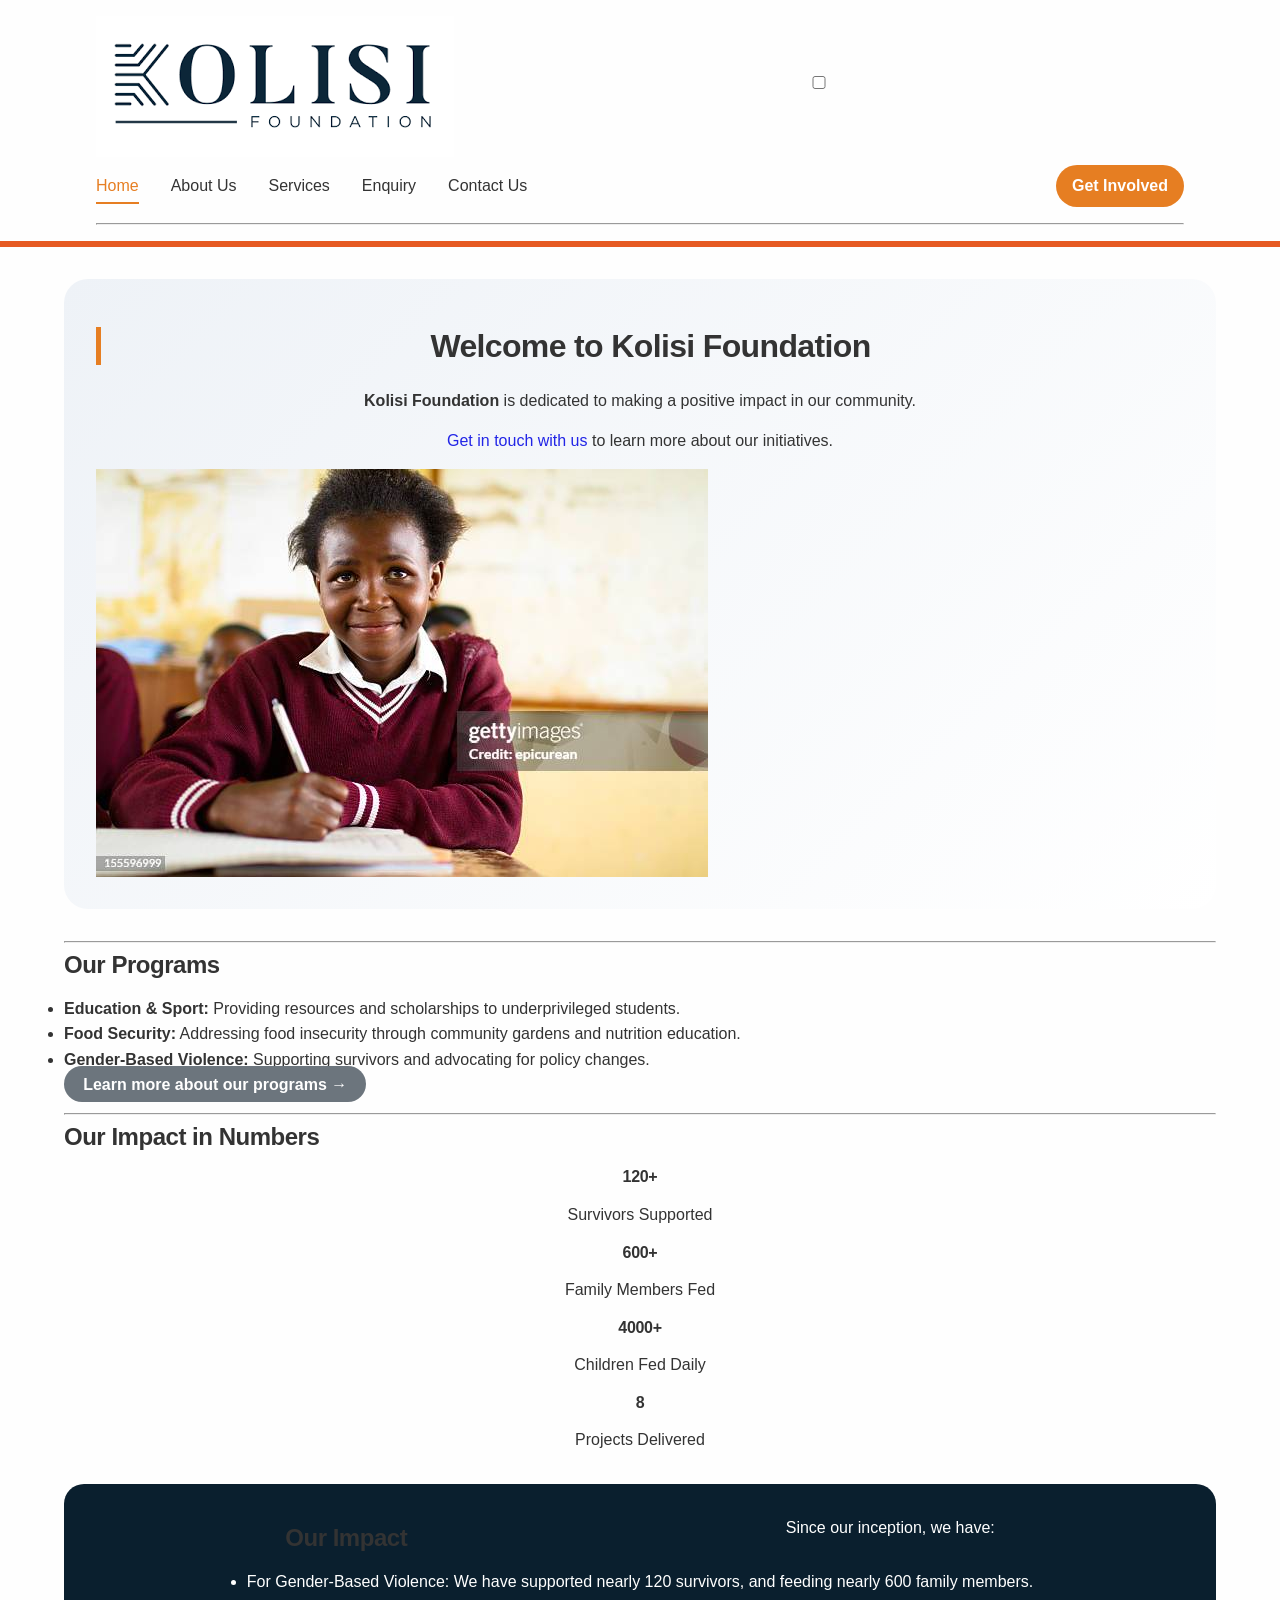
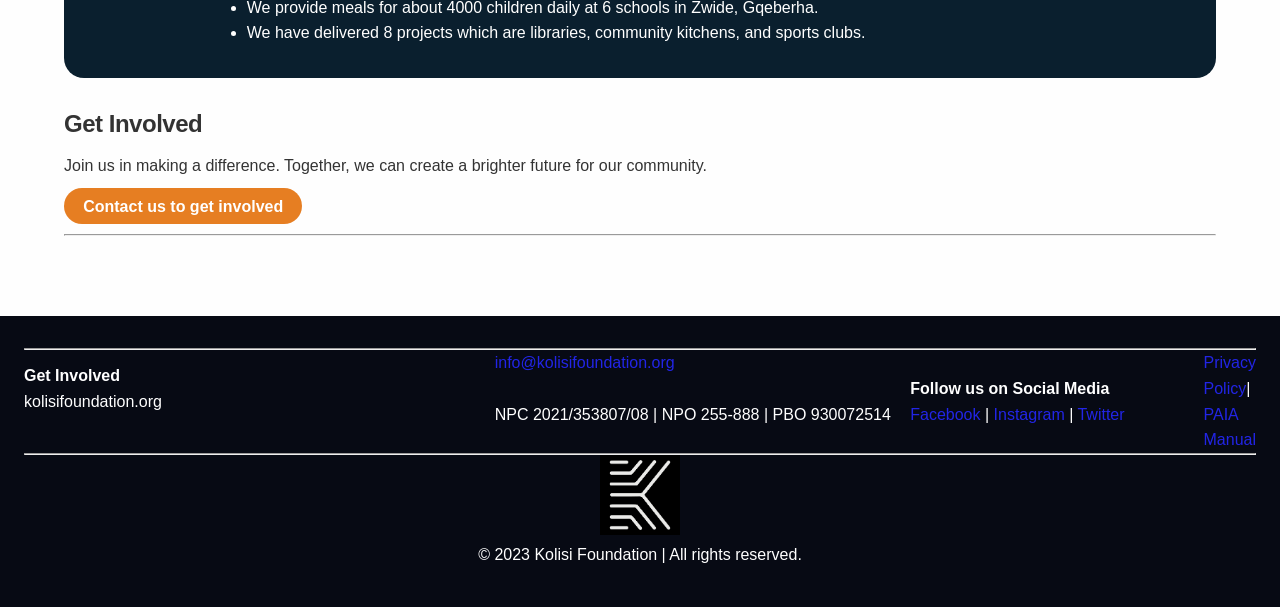
==== commit 55f22244: "Added a new feature to the script.js file that allows users to toggle the visibility of a specific s" ====
--- a/index.html
+++ b/index.html
@@ -69,6 +69,26 @@
     <hr>
 
     <!-- Impact Stats -->
+    <div class="impact-stats">
+      <h3>Our Impact in Numbers</h3>
+      <div class="stats-grid">
+        <div class="stat-item">
+          <h4>120+</h4>
+          <p>Survivors Supported</p>
+        </div>
+        <div class="stat-item">
+          <h4>600+</h4>
+          <p>Family Members Fed</p>
+        </div>
+        <div class="stat-item">
+          <h4>4000+</h4>
+          <p>Children Fed Daily</p>
+        </div>
+        <div class="stat-item">
+          <h4>8</h4>
+          <p>Projects Delivered</p>
+        </div>
+      </div>
     <section class="stats">
       <h3>Our Impact</h3>
       <p>Since our inception, we have:</p>
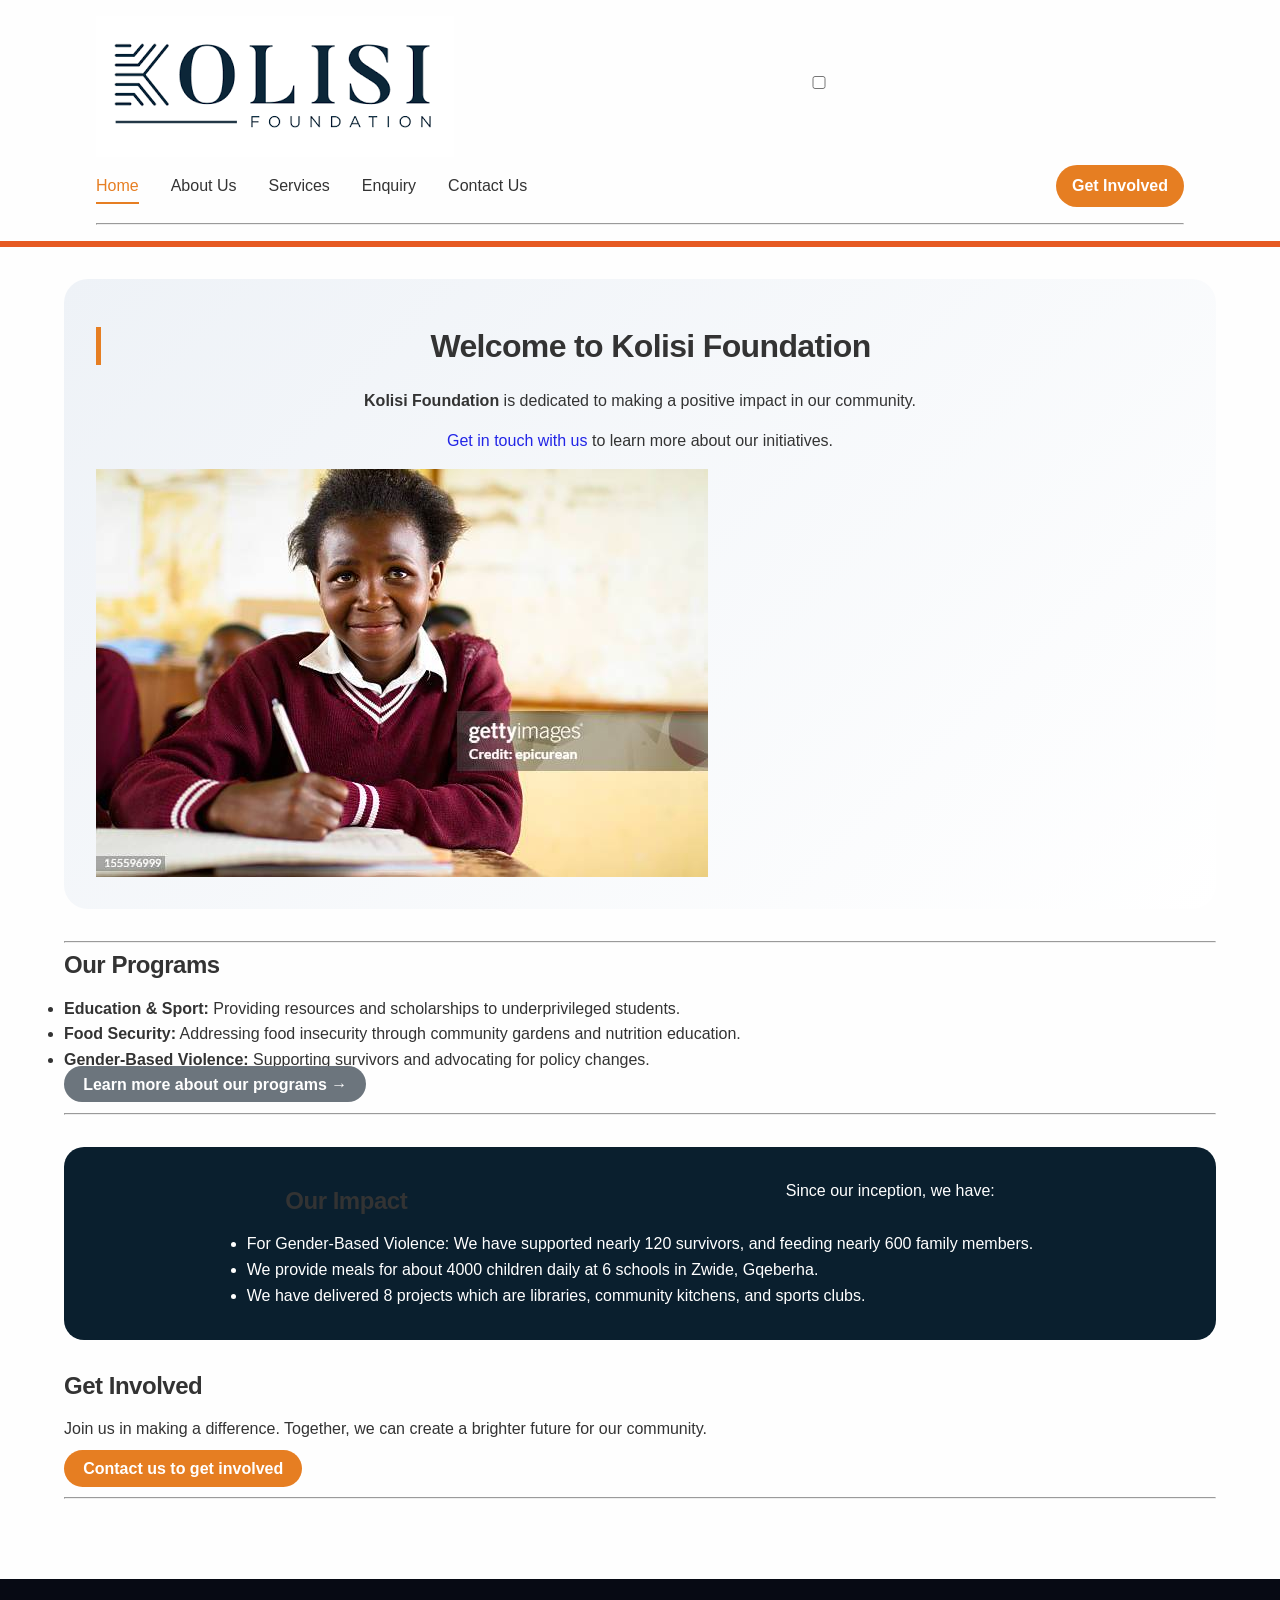
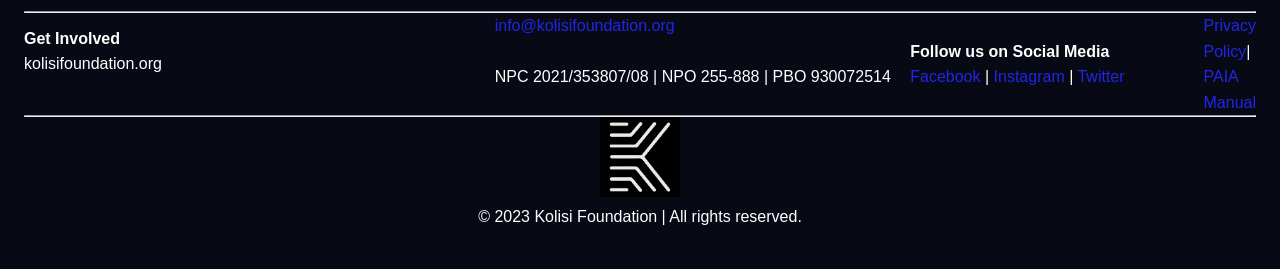
==== commit 2a17e4f8: "Add your commit message above. Lines starting" ====
--- a/index.html
+++ b/index.html
@@ -69,26 +69,6 @@
     <hr>
 
     <!-- Impact Stats -->
-    <div class="impact-stats">
-      <h3>Our Impact in Numbers</h3>
-      <div class="stats-grid">
-        <div class="stat-item">
-          <h4>120+</h4>
-          <p>Survivors Supported</p>
-        </div>
-        <div class="stat-item">
-          <h4>600+</h4>
-          <p>Family Members Fed</p>
-        </div>
-        <div class="stat-item">
-          <h4>4000+</h4>
-          <p>Children Fed Daily</p>
-        </div>
-        <div class="stat-item">
-          <h4>8</h4>
-          <p>Projects Delivered</p>
-        </div>
-      </div>
     <section class="stats">
       <h3>Our Impact</h3>
       <p>Since our inception, we have:</p>
